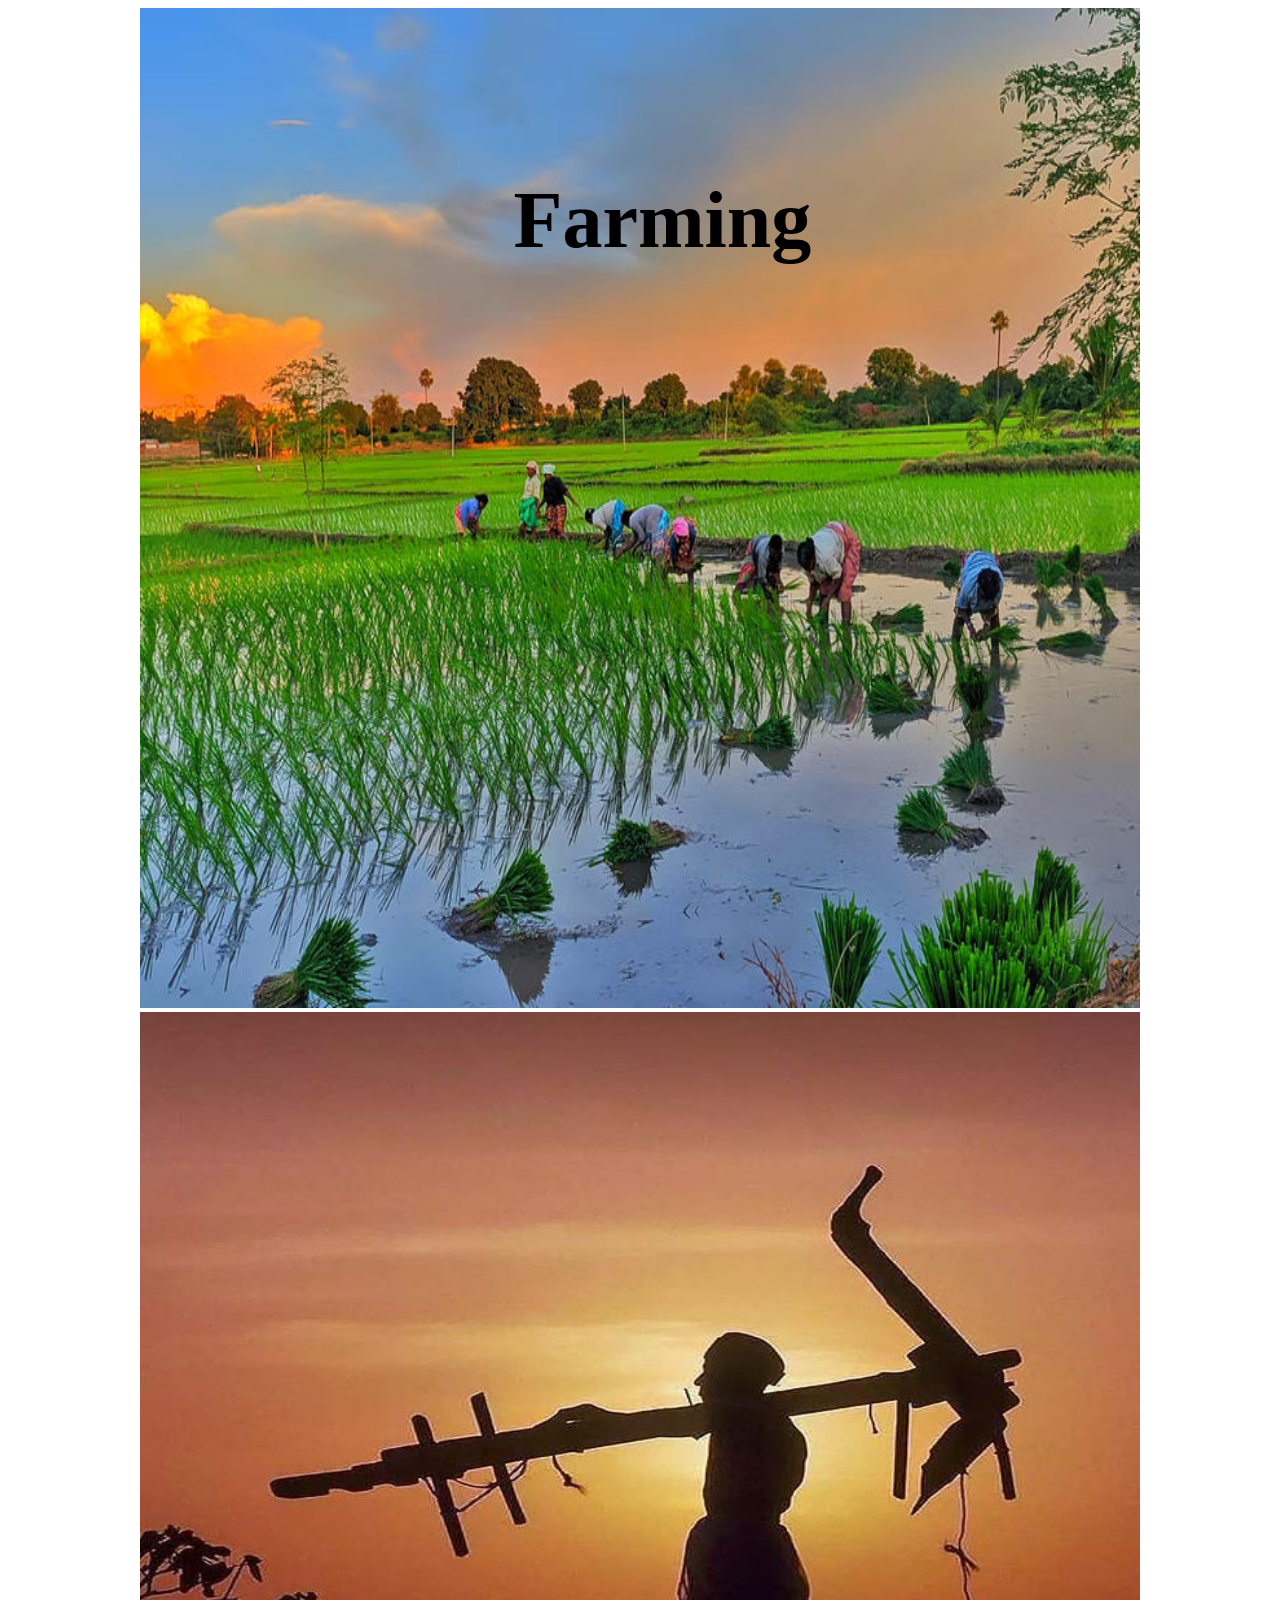
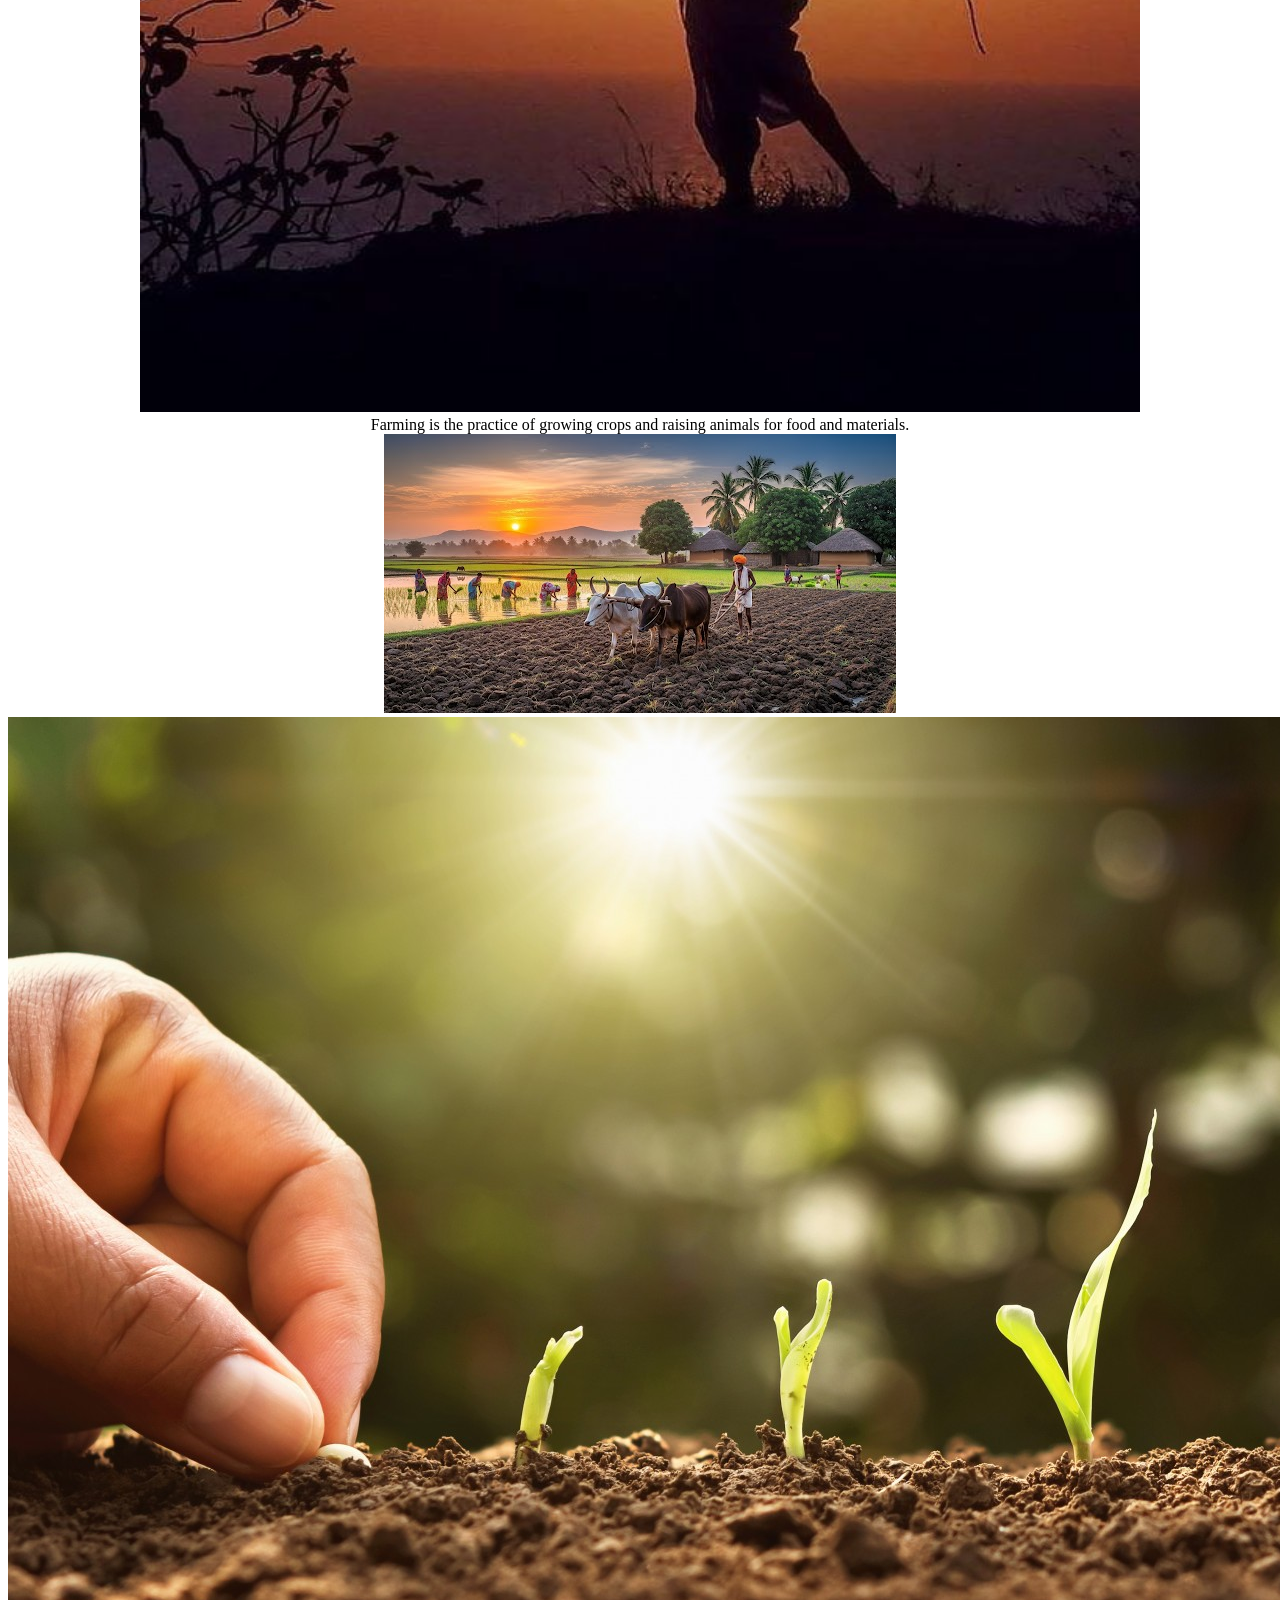
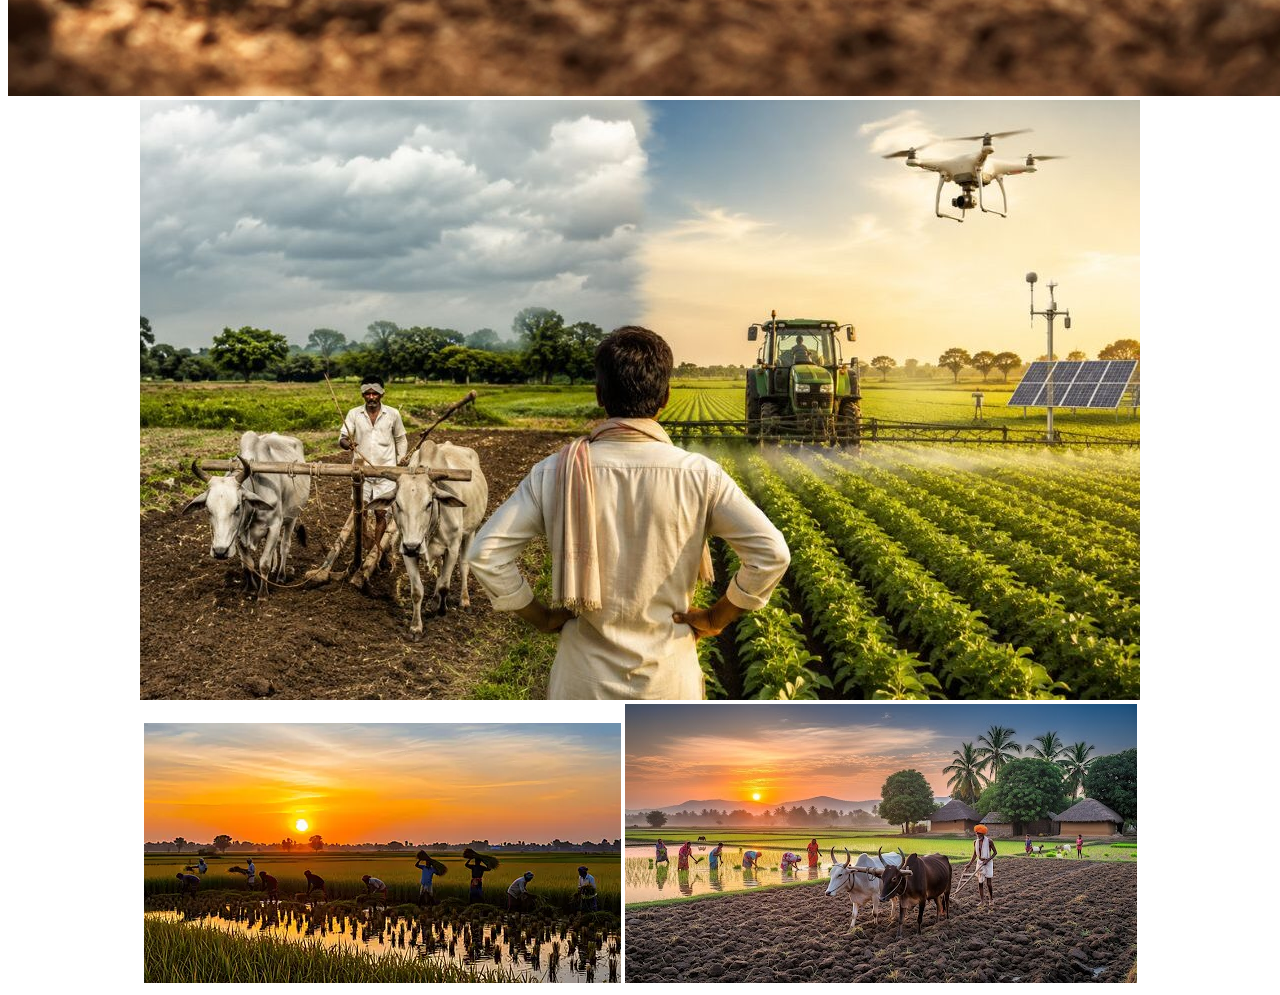
==== index.html @ c9102f37 "Refactor index.html for better structure and semantics Updated HTML structure and replaced div with " ====
<!DOCTYPE html>
<head>
<link rel="stylesheet"href="style.css">
<body>
<center>
    <div class="container">
    <img src="forming.jpg" alt="Scenic background">
     <h2 class="over-layout">Farming</h2>
    </div>
  <div class="container">
  <img src="farmer.jpg" class="body">
  <div class="white">Farming is the practice of growing crops and raising animals for food and materials. </div>
  </div>
  <img src="cow.jpg" class="red">
  <img src="green.jpeg" class="body">
  <img src="leaf.jpg" class="red">
  <img src="tree.webp" class="body">
  <img src="lee.jpg"class="red">
</div>

    </center>
</head>
---- style.css ----
.over-layout{
position:absolute;
top: 10%;                 
left: 40%;   
color: black;
font-size: 80px;         
}
.container{
    position:relative;
}
.container img{
    width: 1000px;
    height: 1000px;   
}
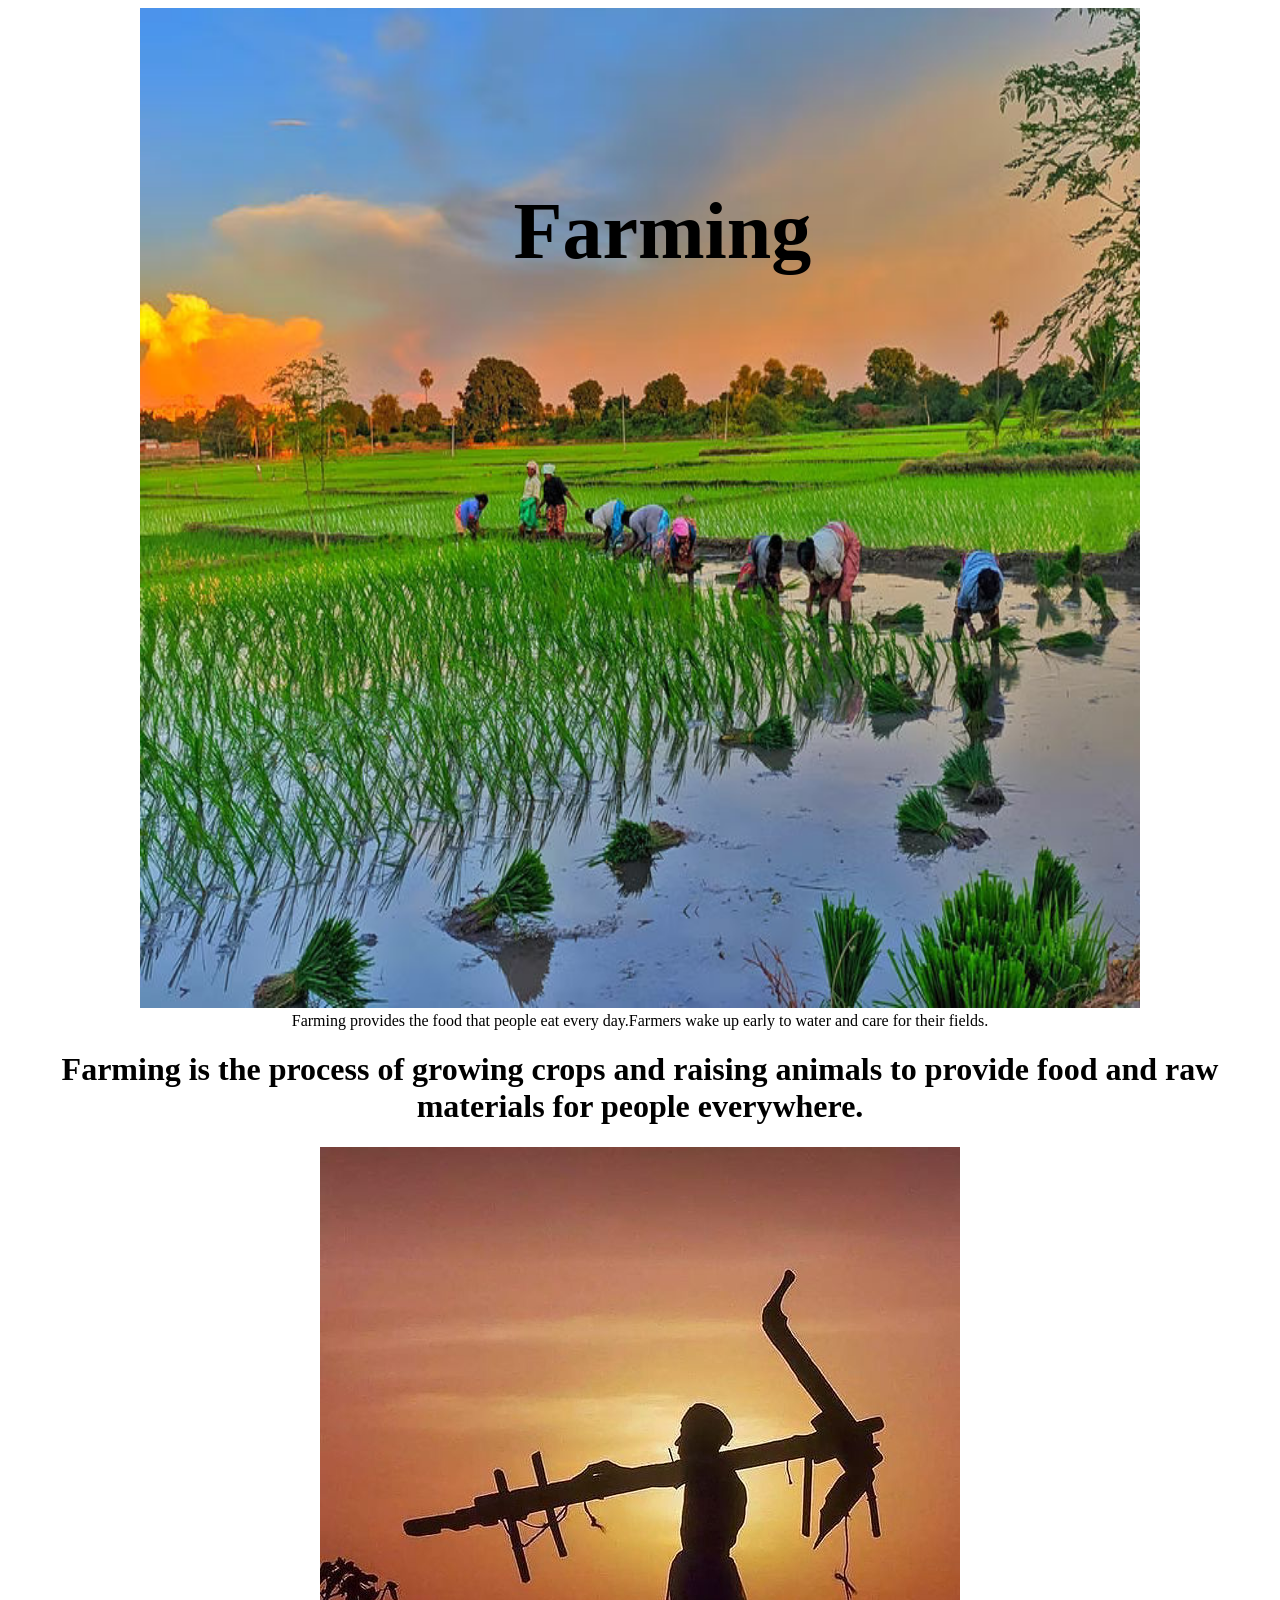
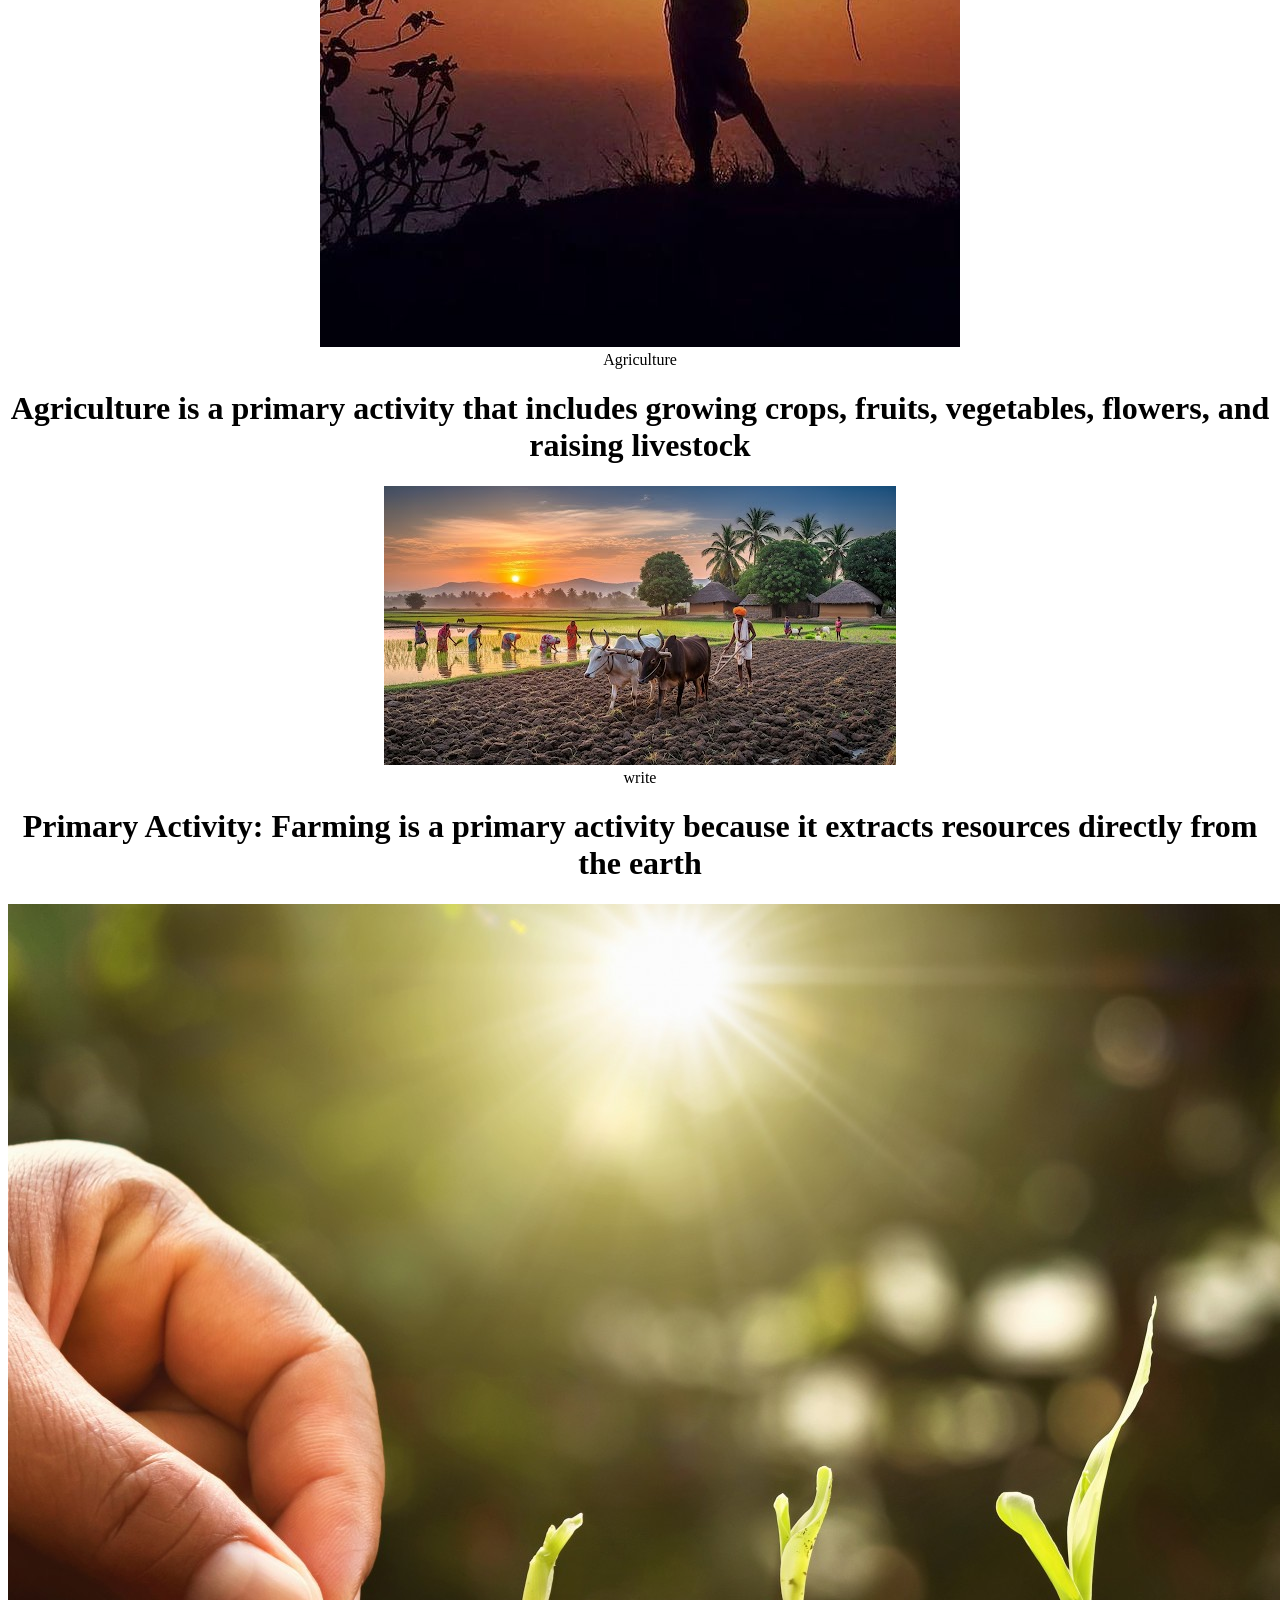
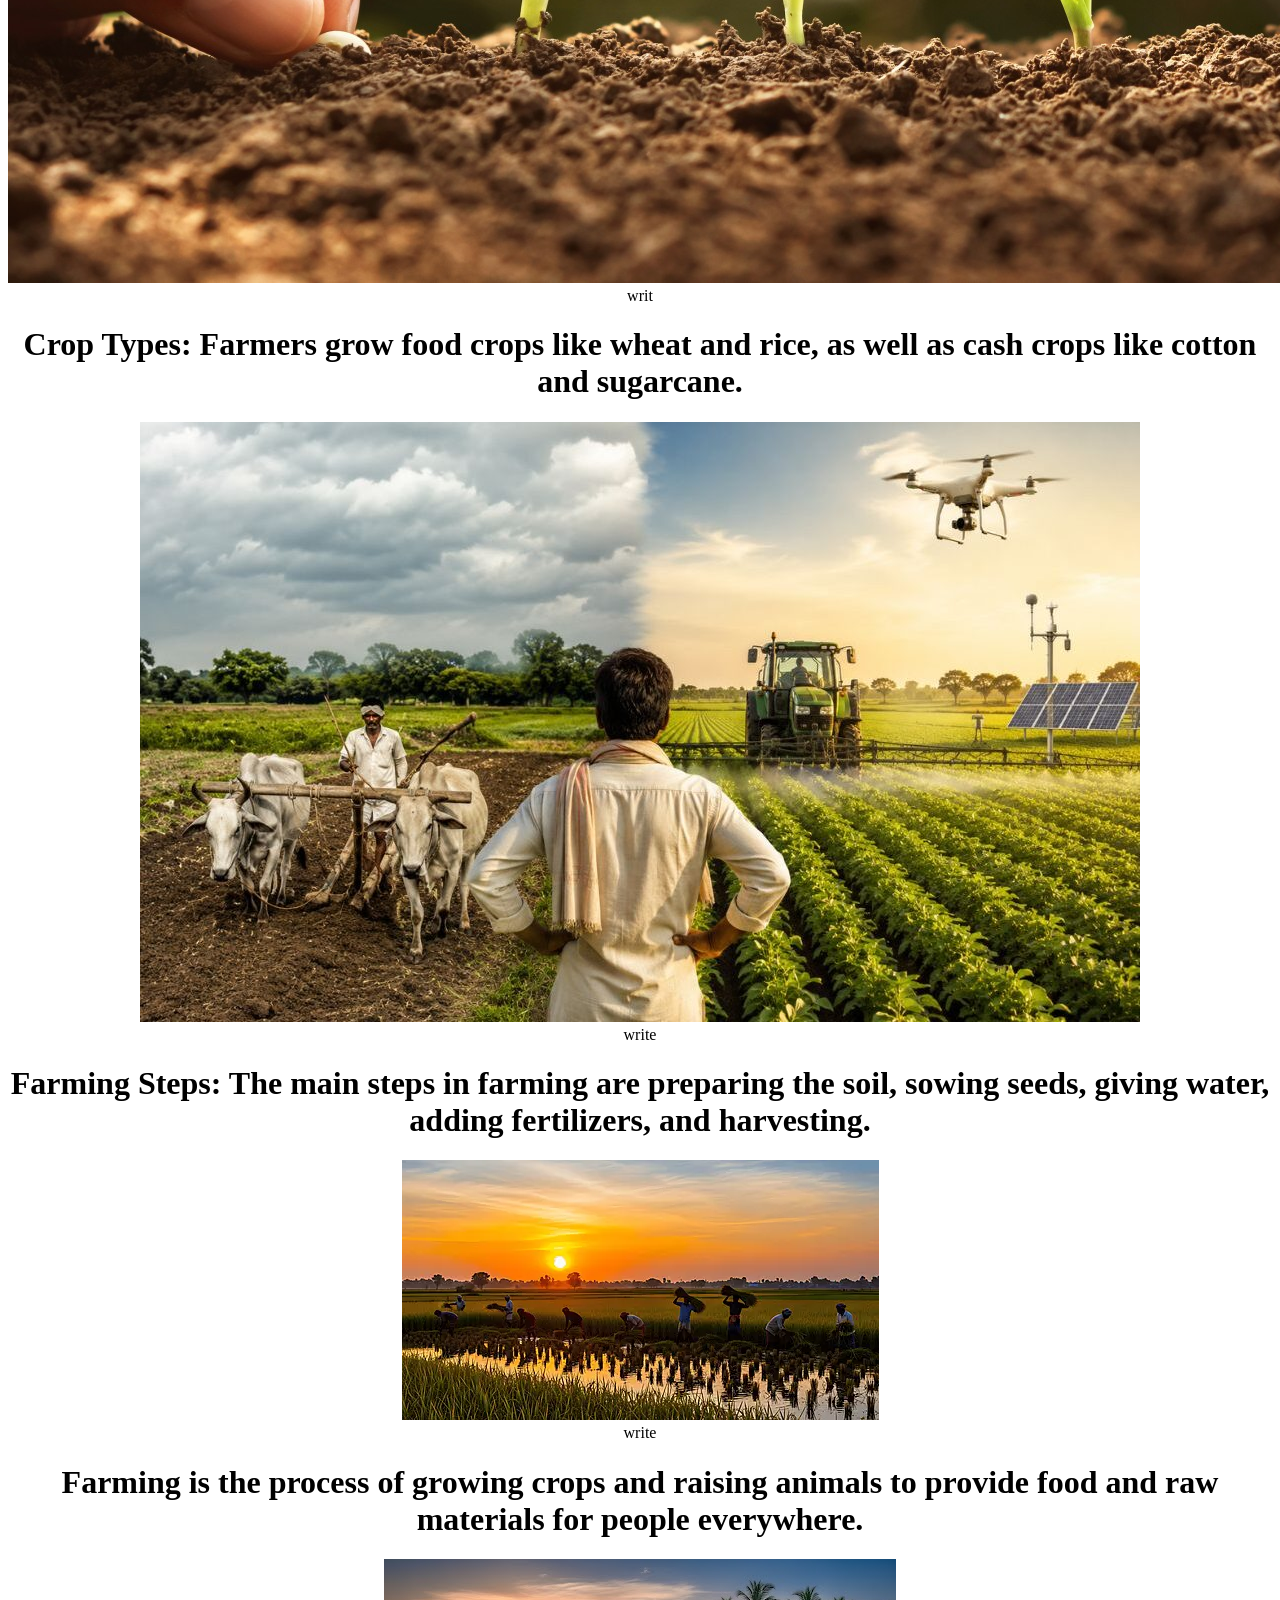
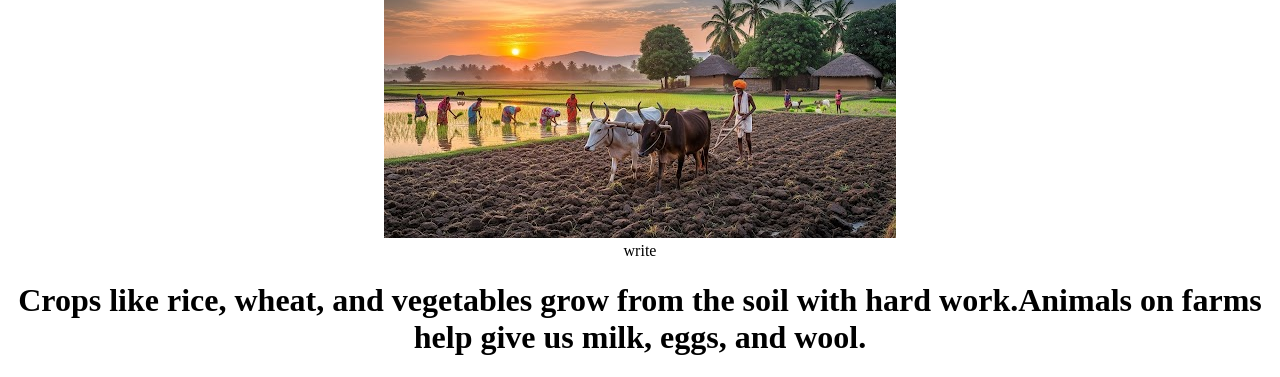
==== commit b9210067: "Revise index.html with updated farming content Updated the HTML structure and content for farming-re" ====
--- a/index.html
+++ b/index.html
@@ -6,16 +6,39 @@
     <div class="container">
     <img src="forming.jpg" alt="Scenic background">
      <h2 class="over-layout">Farming</h2>
+     <div class="over">Farming provides the food that people eat every day.Farmers wake up early to water and care for their fields.</div>
+     <h1>Farming is the process of growing crops and raising animals to provide food and raw materials for people everywhere.</h1>
     </div>
-  <div class="container">
-  <img src="farmer.jpg" class="body">
-  <div class="white">Farming is the practice of growing crops and raising animals for food and materials. </div>
-  </div>
-  <img src="cow.jpg" class="red">
-  <img src="green.jpeg" class="body">
-  <img src="leaf.jpg" class="red">
-  <img src="tree.webp" class="body">
-  <img src="lee.jpg"class="red">
+    <div class="contain">
+     <img src="farmer.jpg">
+     <div class="overlay-text">Agriculture</div>
+     <h1>Agriculture is a primary activity that includes growing crops, fruits, vegetables, flowers, and raising livestock</h1>
+     </div>
+     <div class="image-container">
+     <img src="cow.jpg">
+     <div class="overplay">write</div>
+     <h1>Primary Activity: Farming is a primary activity because it extracts resources directly from the earth</h1>
+     </div>
+     <div class="image-contain">
+     <img src="green.jpeg">
+     <div class="overhit">writ</div>
+     <h1>Crop Types: Farmers grow food crops like wheat and rice, as well as cash crops like cotton and sugarcane.</h1>
+     </div>
+     <div class="image-con">
+     <img src="leaf.jpg">
+     <div class="overout">write</div>
+     <h1>Farming Steps: The main steps in farming are preparing the soil, sowing seeds, giving water, adding fertilizers, and harvesting.</h1>
+     </div>
+     <div class="image-size">
+     <img src="tree.webp">
+     <div class="overweigt">write</div>
+     <h1>Farming is the process of growing crops and raising animals to provide food and raw materials for people everywhere.</h1>
+     </div>
+     <div class="image-high">
+     <img src="lee.jpg">
+     <div class="overheigt">write</div>
+     <h1>Crops like rice, wheat, and vegetables grow from the soil with hard work.Animals on farms help give us milk, eggs, and wool.</h1>
+     </div>
 </div>
 
     </center>
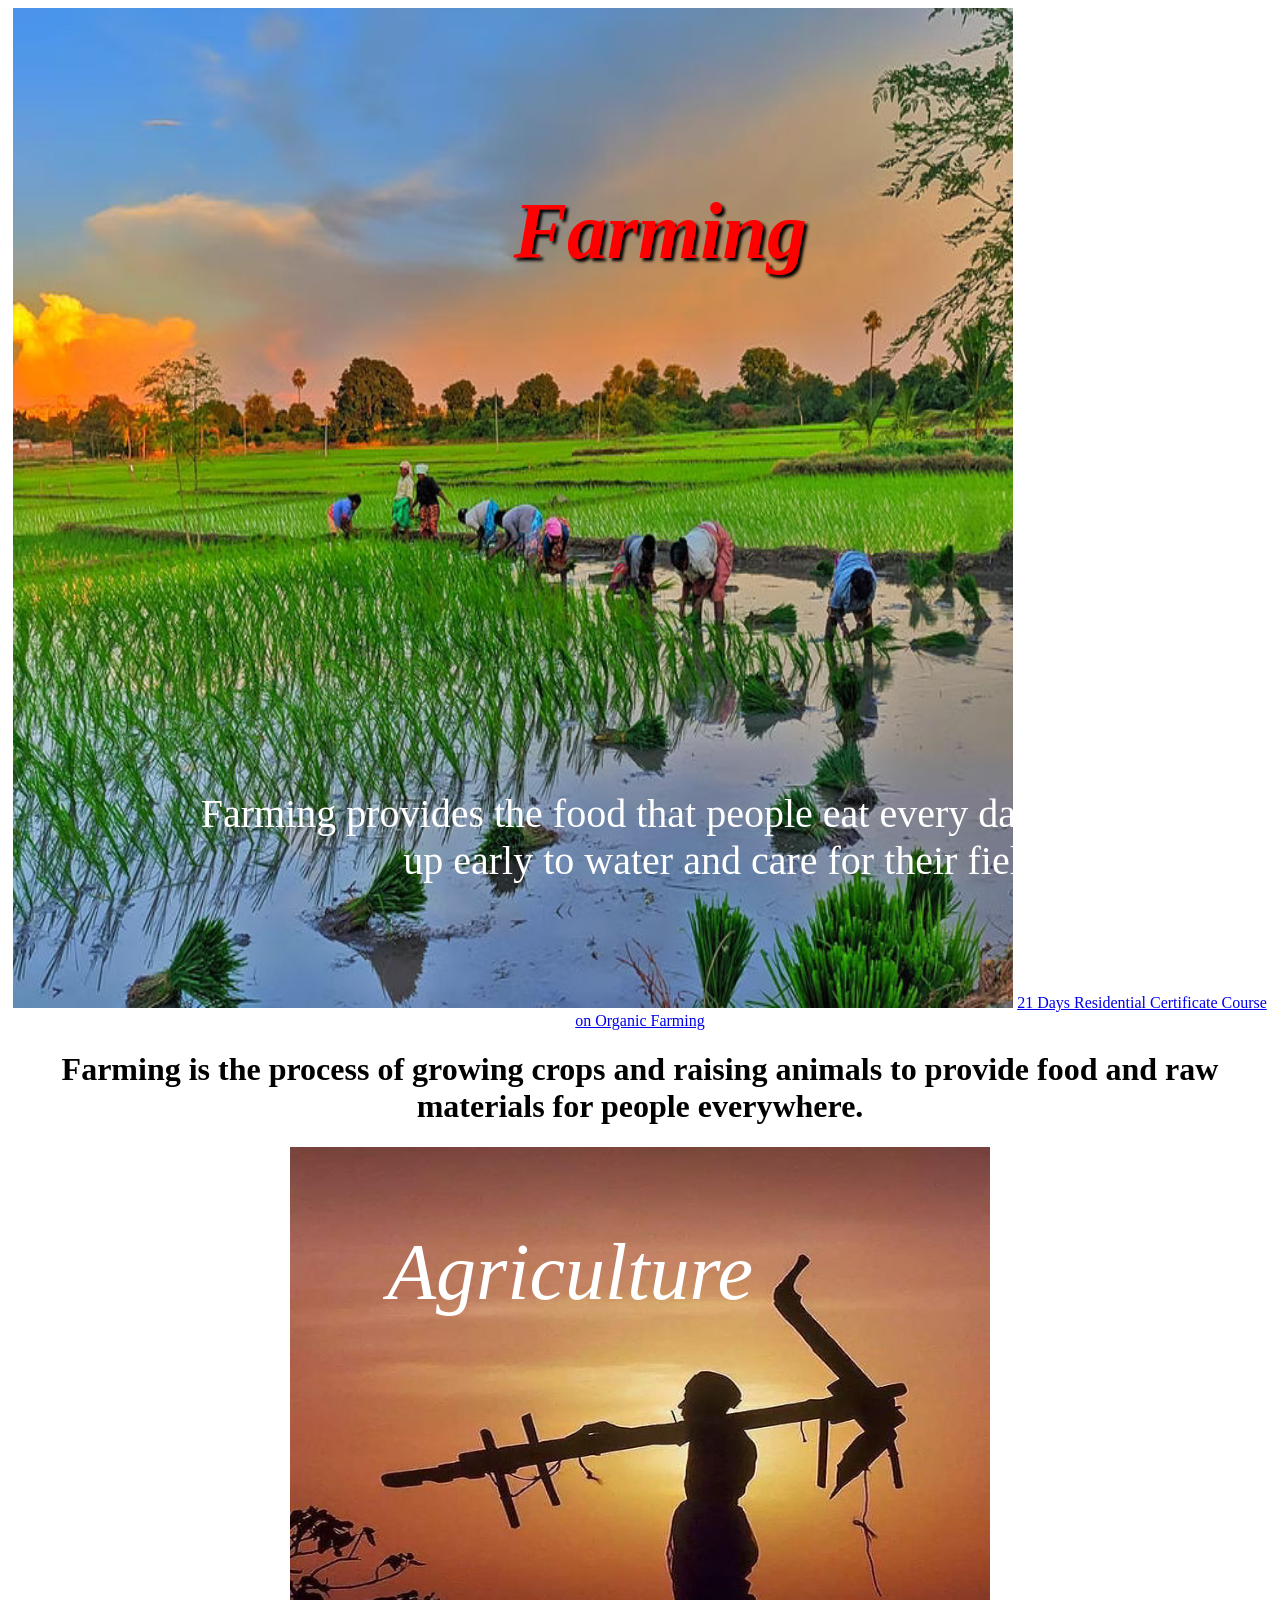
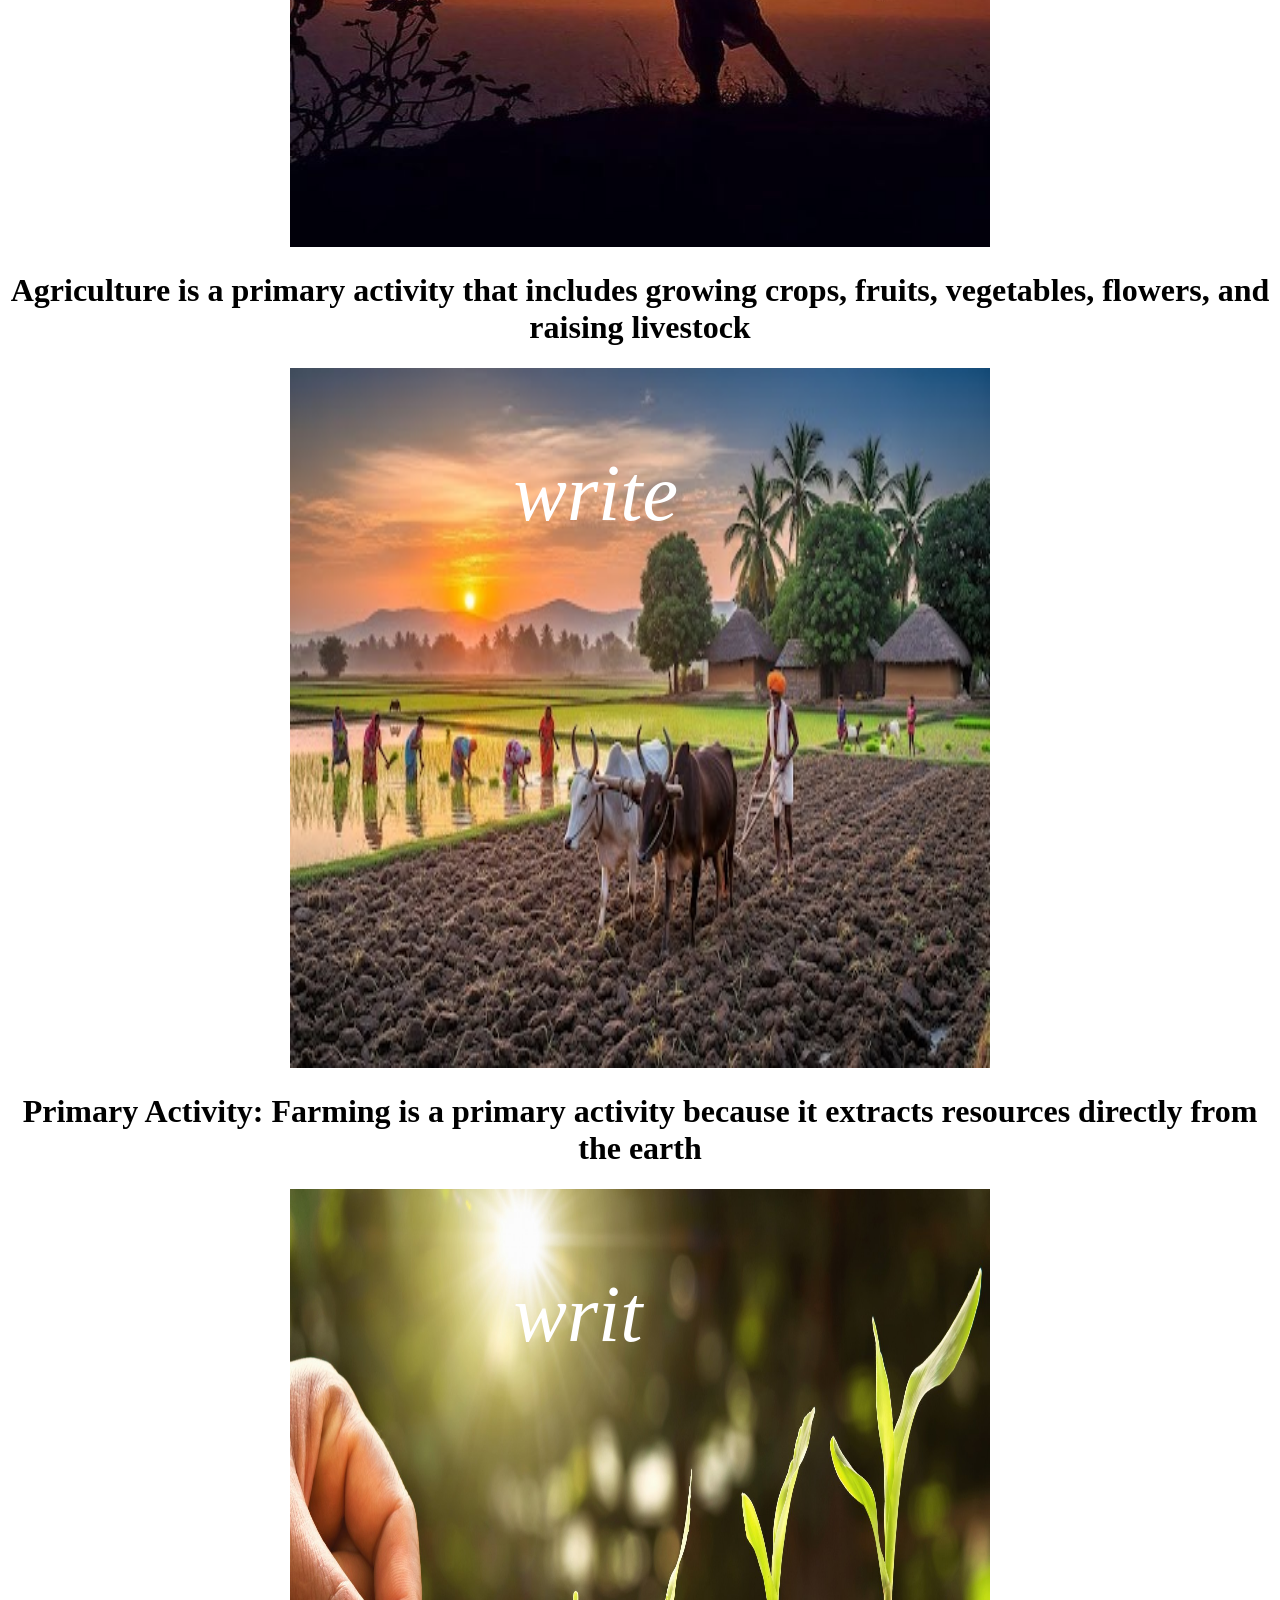
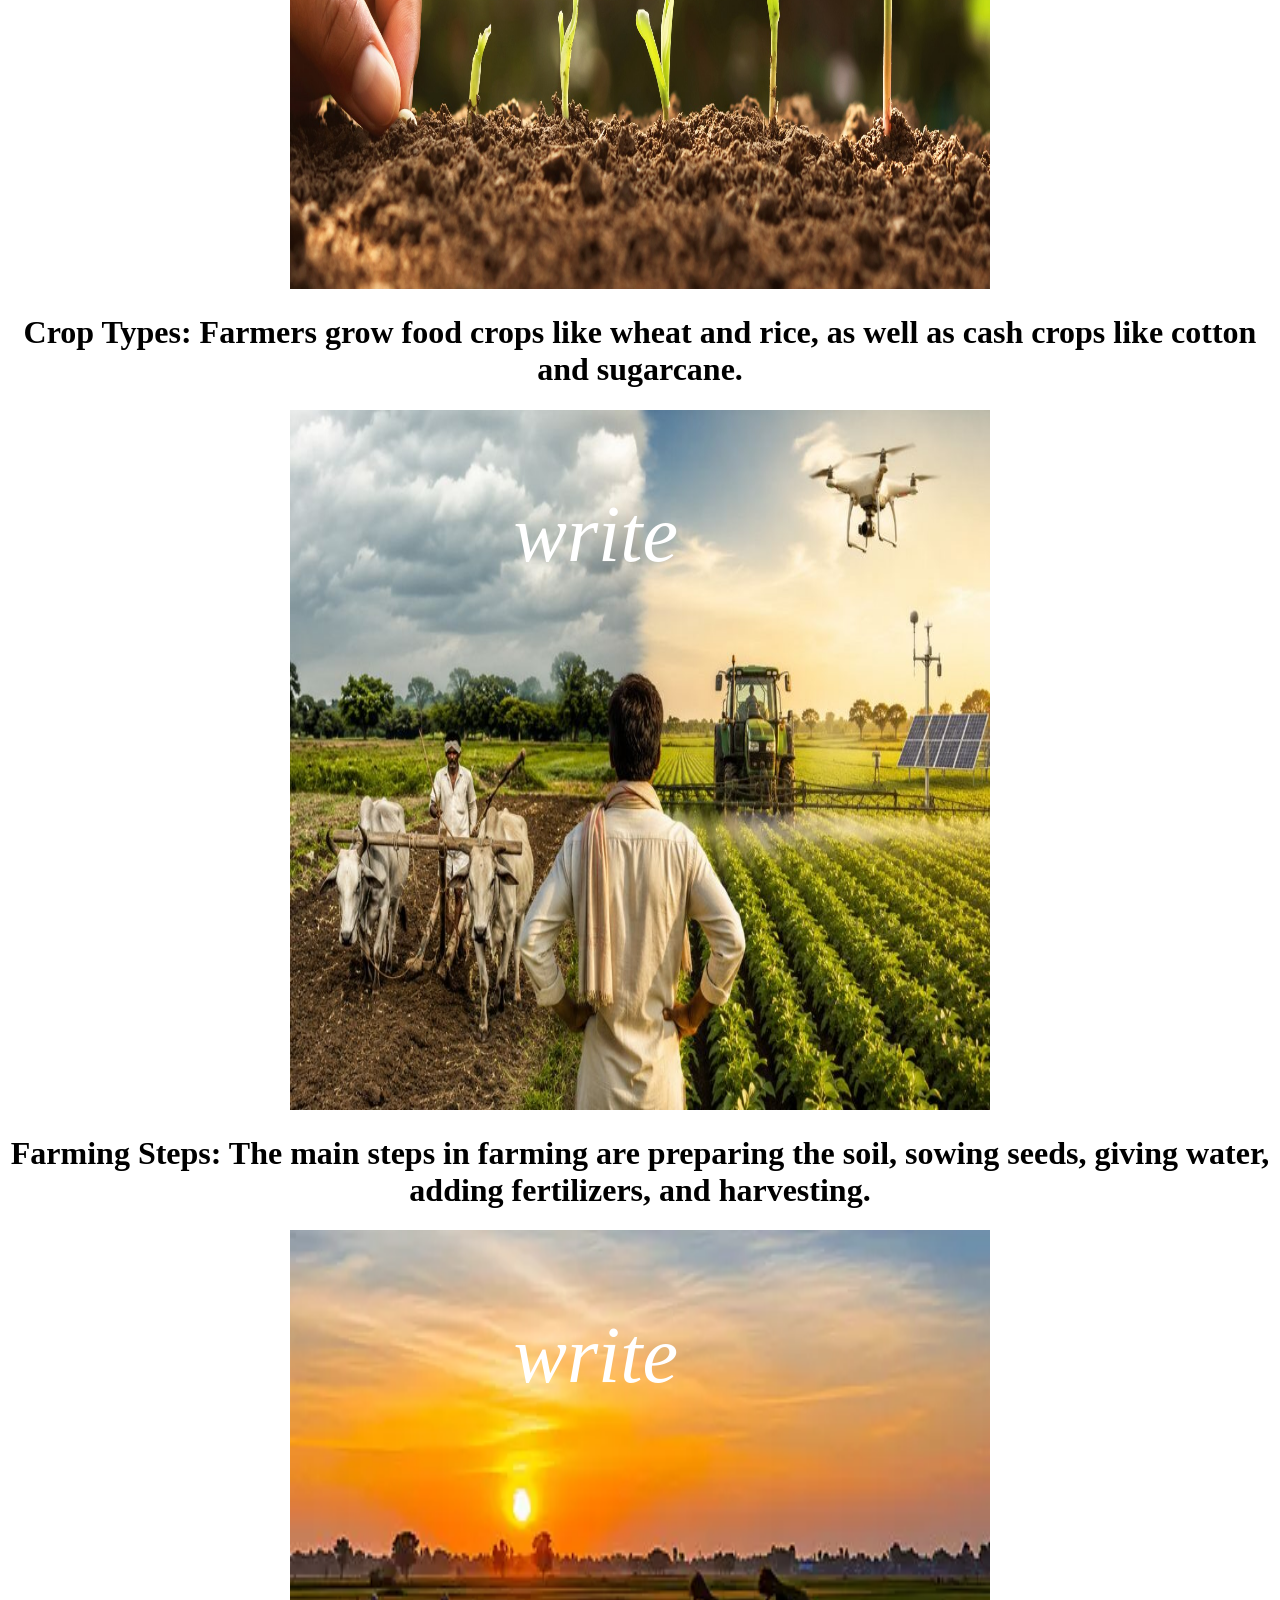
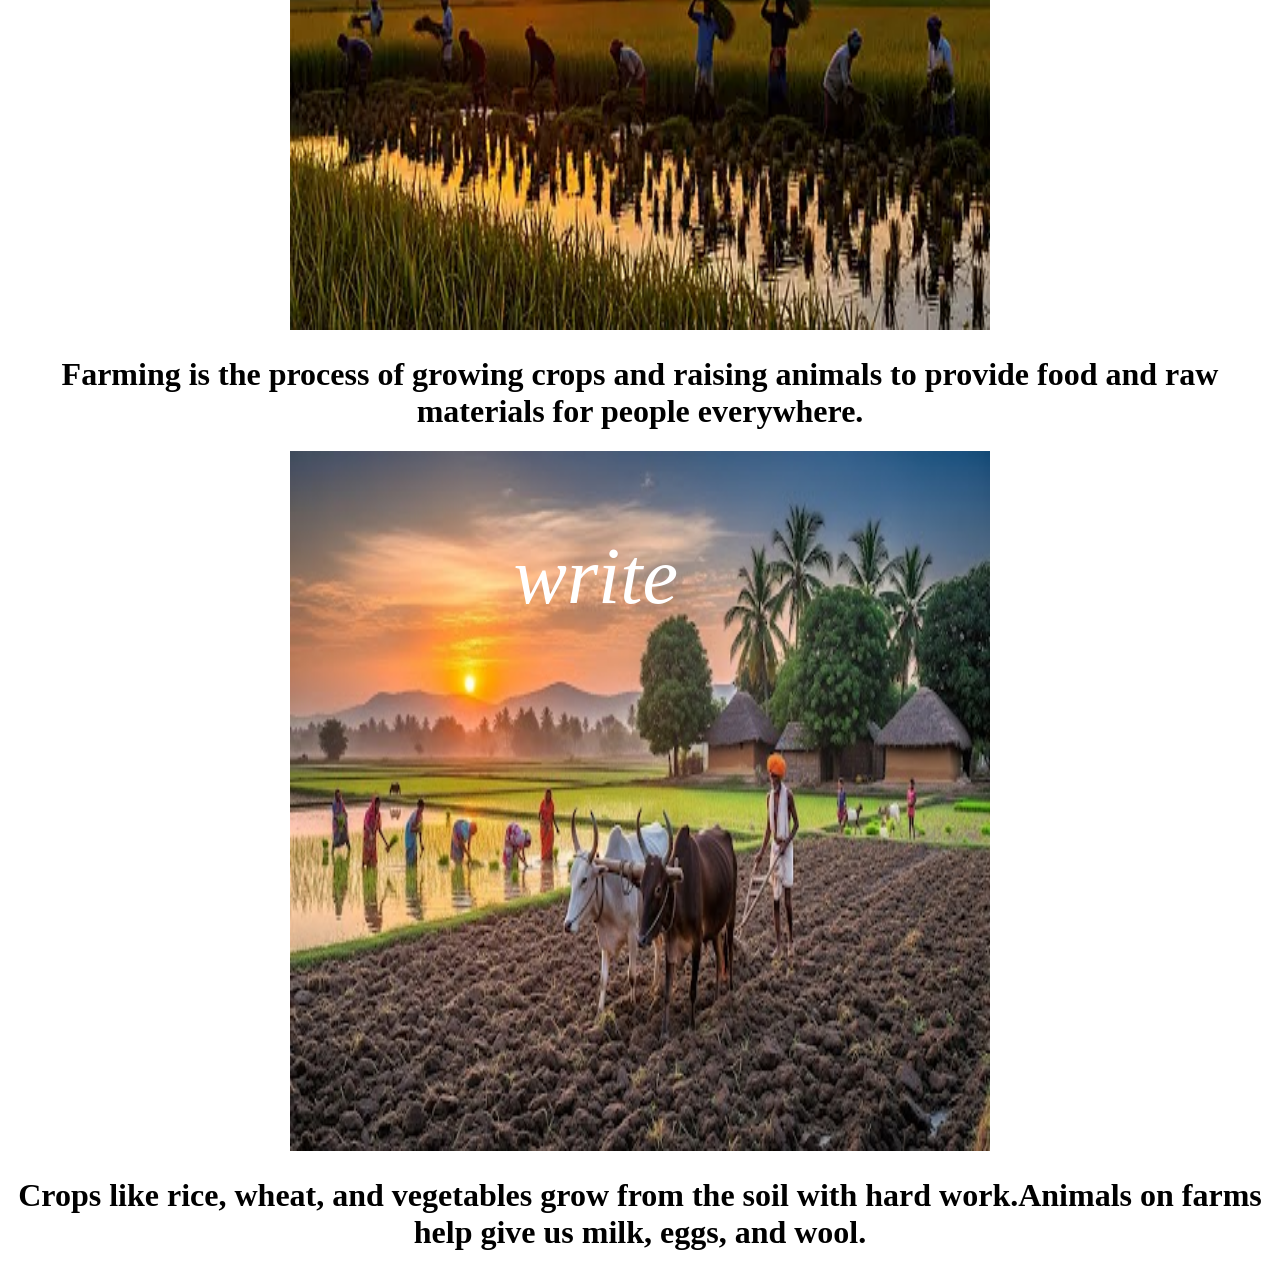
==== commit 2f11c409: "Add link to organic farming certificate course Added a link to a 21 Days Residential Certificate Cou" ====
--- a/index.html
+++ b/index.html
@@ -7,6 +7,8 @@
     <img src="forming.jpg" alt="Scenic background">
      <h2 class="over-layout">Farming</h2>
      <div class="over">Farming provides the food that people eat every day.Farmers wake up early to water and care for their fields.</div>
+      <a href="https://nconf.dac.gov.in/21DaysCertificateCourse" class="lay">21 Days Residential Certificate Course on Organic Farming
+</a>
      <h1>Farming is the process of growing crops and raising animals to provide food and raw materials for people everywhere.</h1>
     </div>
     <div class="contain">
--- a/style.css
+++ b/style.css
@@ -1,16 +1,122 @@
-.over-layout{
-position:absolute;
-top: 10%;                 
-left: 40%;   
-color: black;
-font-size: 80px;         
-}
 .container{
     position:relative;
 }
 .container img{
     width: 1000px;
-    height: 1000px;   
+    height: 1000px;
+    
 }
+.over{
+ position:absolute;
+top: 70%;                 
+left: 15%;   
+color: white;
+font-size: 40px;           
+}
+.over-layout{
+position:absolute;
+top: 10%;                 
+left: 40%;   
+color: red;
+font-style:  italic;
+font-size: 80px;  
+text-shadow: 3px 3px 3px black ;       
+}
+.contain{
+    position: relative;
+}
+.contain img{
+    width: 700px;
+    height: 700px;
+}
+.overlay-text{
+position:absolute;
+top: 10%;                 
+left: 30%;   
+color: white;
+font-style:  italic;
+font-size: 80px;         
+}
+.image-container{
+     position: relative;
+}
+.image-container img{
+    width: 700px;
+    height: 700px;
+}
+.overplay{
+ position:absolute;
+top: 10%;                 
+left: 40%;  
+font-style:  italic;
+color: white;
+font-size: 80px;         
+}  
+.image-contain{
+     position: relative;
+}
+.image-contain img{
+    width: 700px;
+    height: 700px;
+}
+.overhit{
+ position:absolute;
+top: 10%;                 
+left: 40%;   
+color: white;
+font-style:  italic;
+font-size: 80px;         
+}  
+.image-con{
+     position: relative;
+}
+.image-con img{
+    width: 700px;
+    height: 700px;
+}
+.overout{
+ position:absolute;
+top: 10%;                 
+left: 40%;   
+color: white;
+font-style:  italic;
+font-size: 80px;         
+}  
+.image-size{
+     position: relative;
+}
+.image-size img{
+    width: 700px;
+    height: 700px;
+}
+.overweigt{
+ position:absolute;
+top: 10%;                 
+left: 40%;   
+color: white;
+font-style:  italic;
+font-size: 80px;         
+}   
+.image-high{
+     position: relative;
+}
+.image-high img{
+    width: 700px;
+    height: 700px;
+}
+.overheigt{
+ position:absolute;
+top: 10%;                 
+left: 40%;   
+color: white;
+font-style:  italic;
+font-size: 80px;         
+}   
 
 
+
+
+
+
+
+
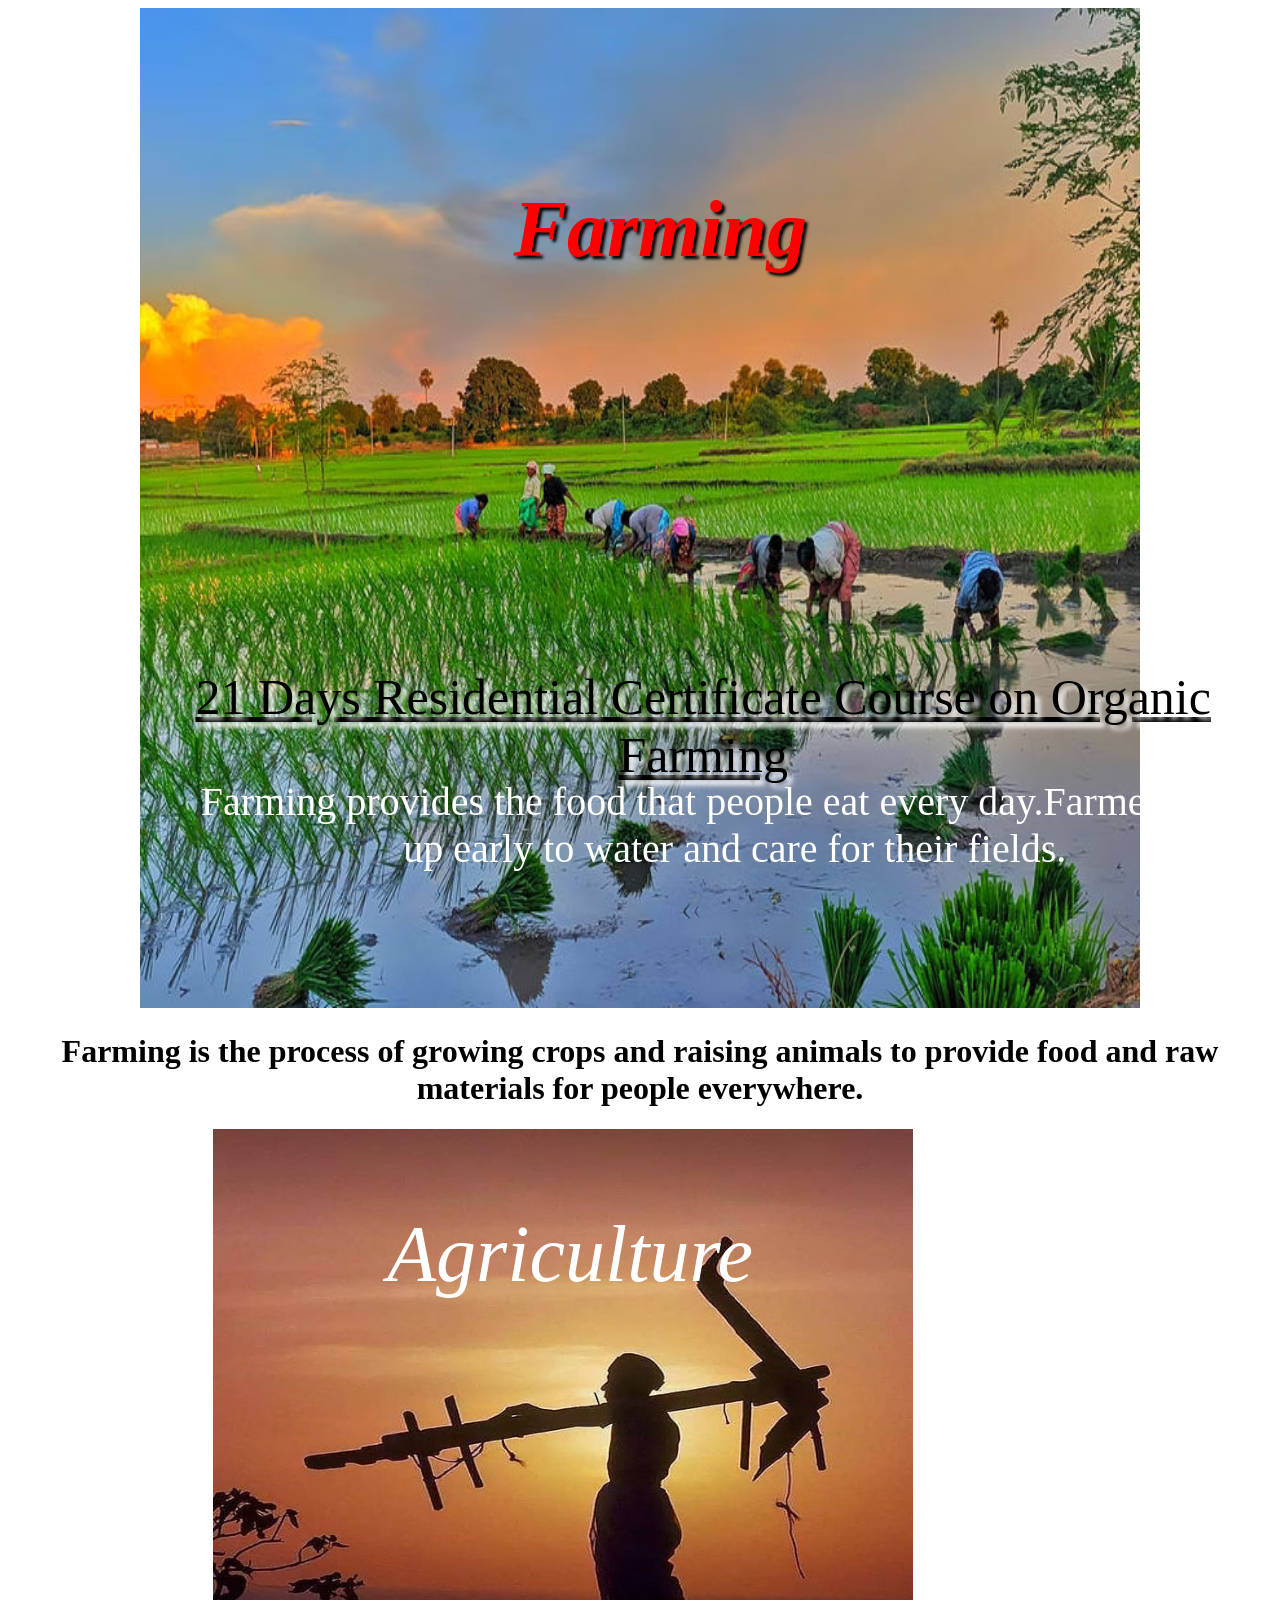
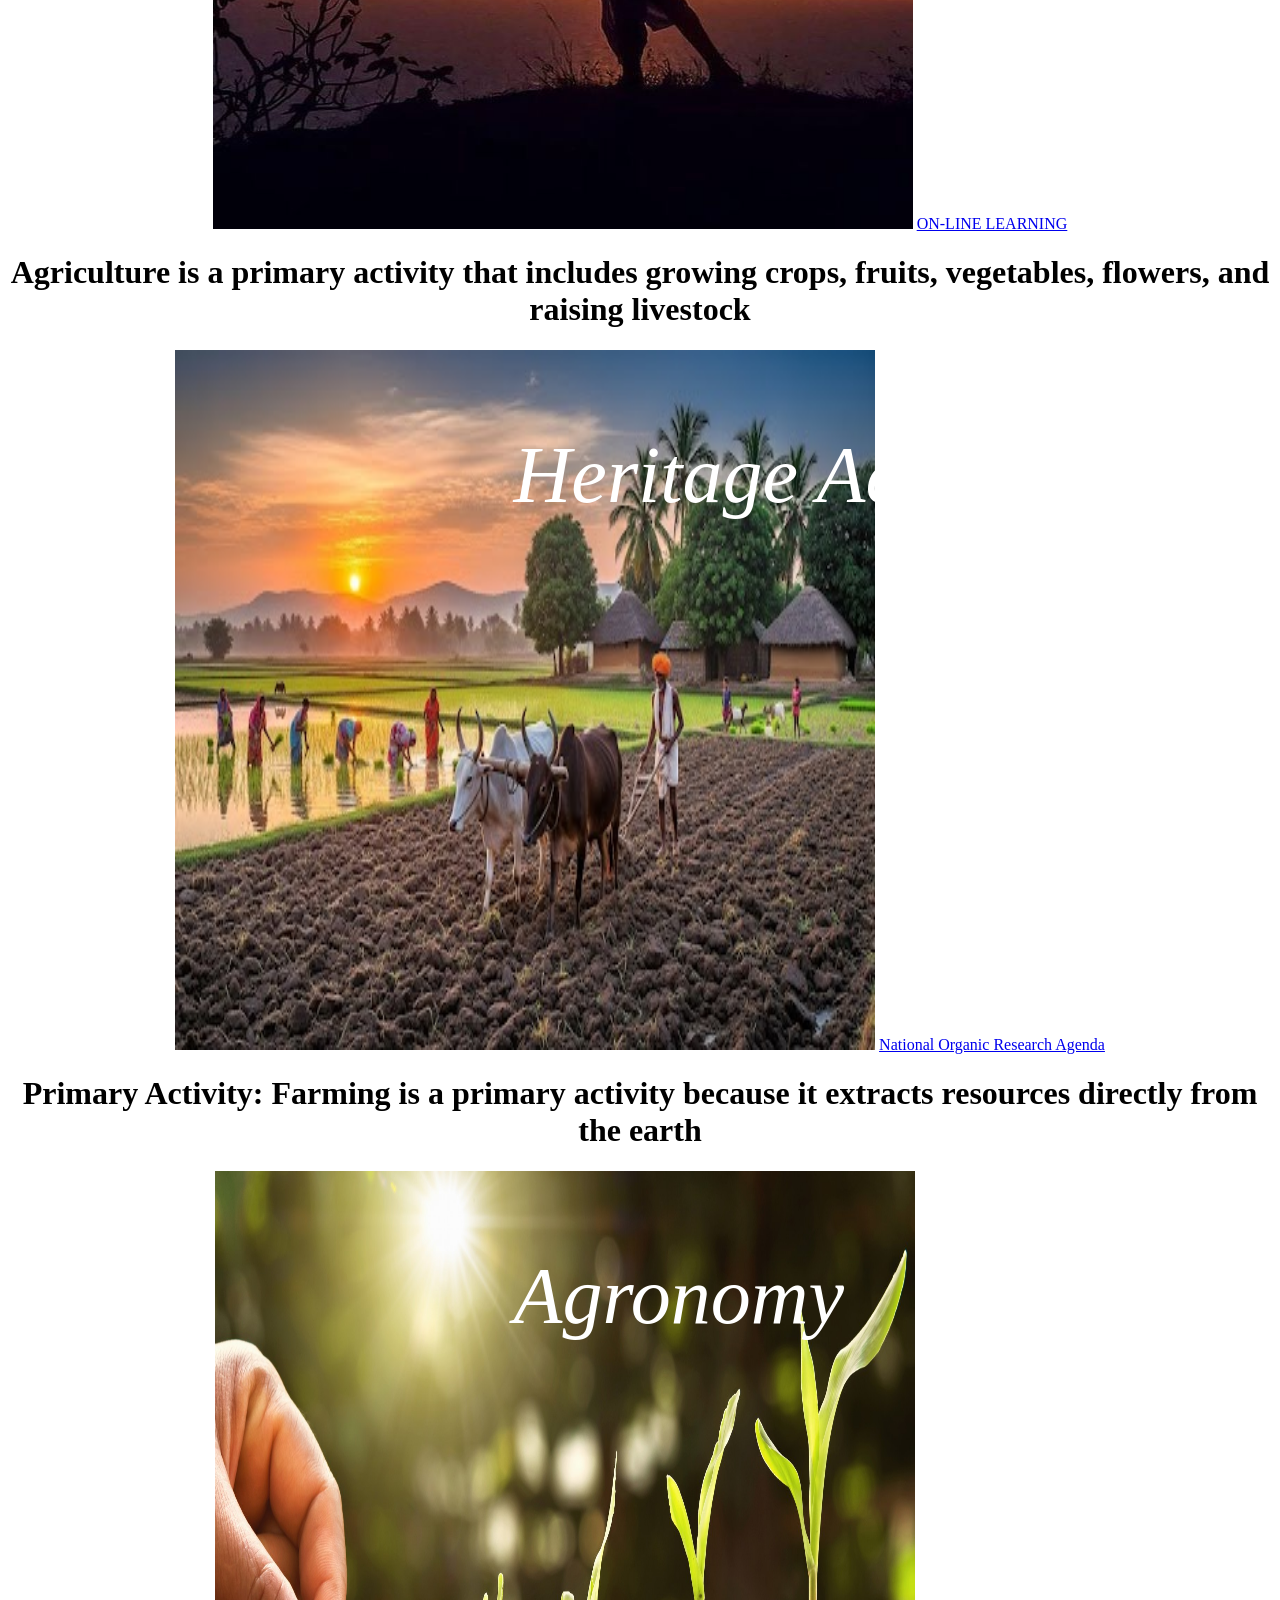
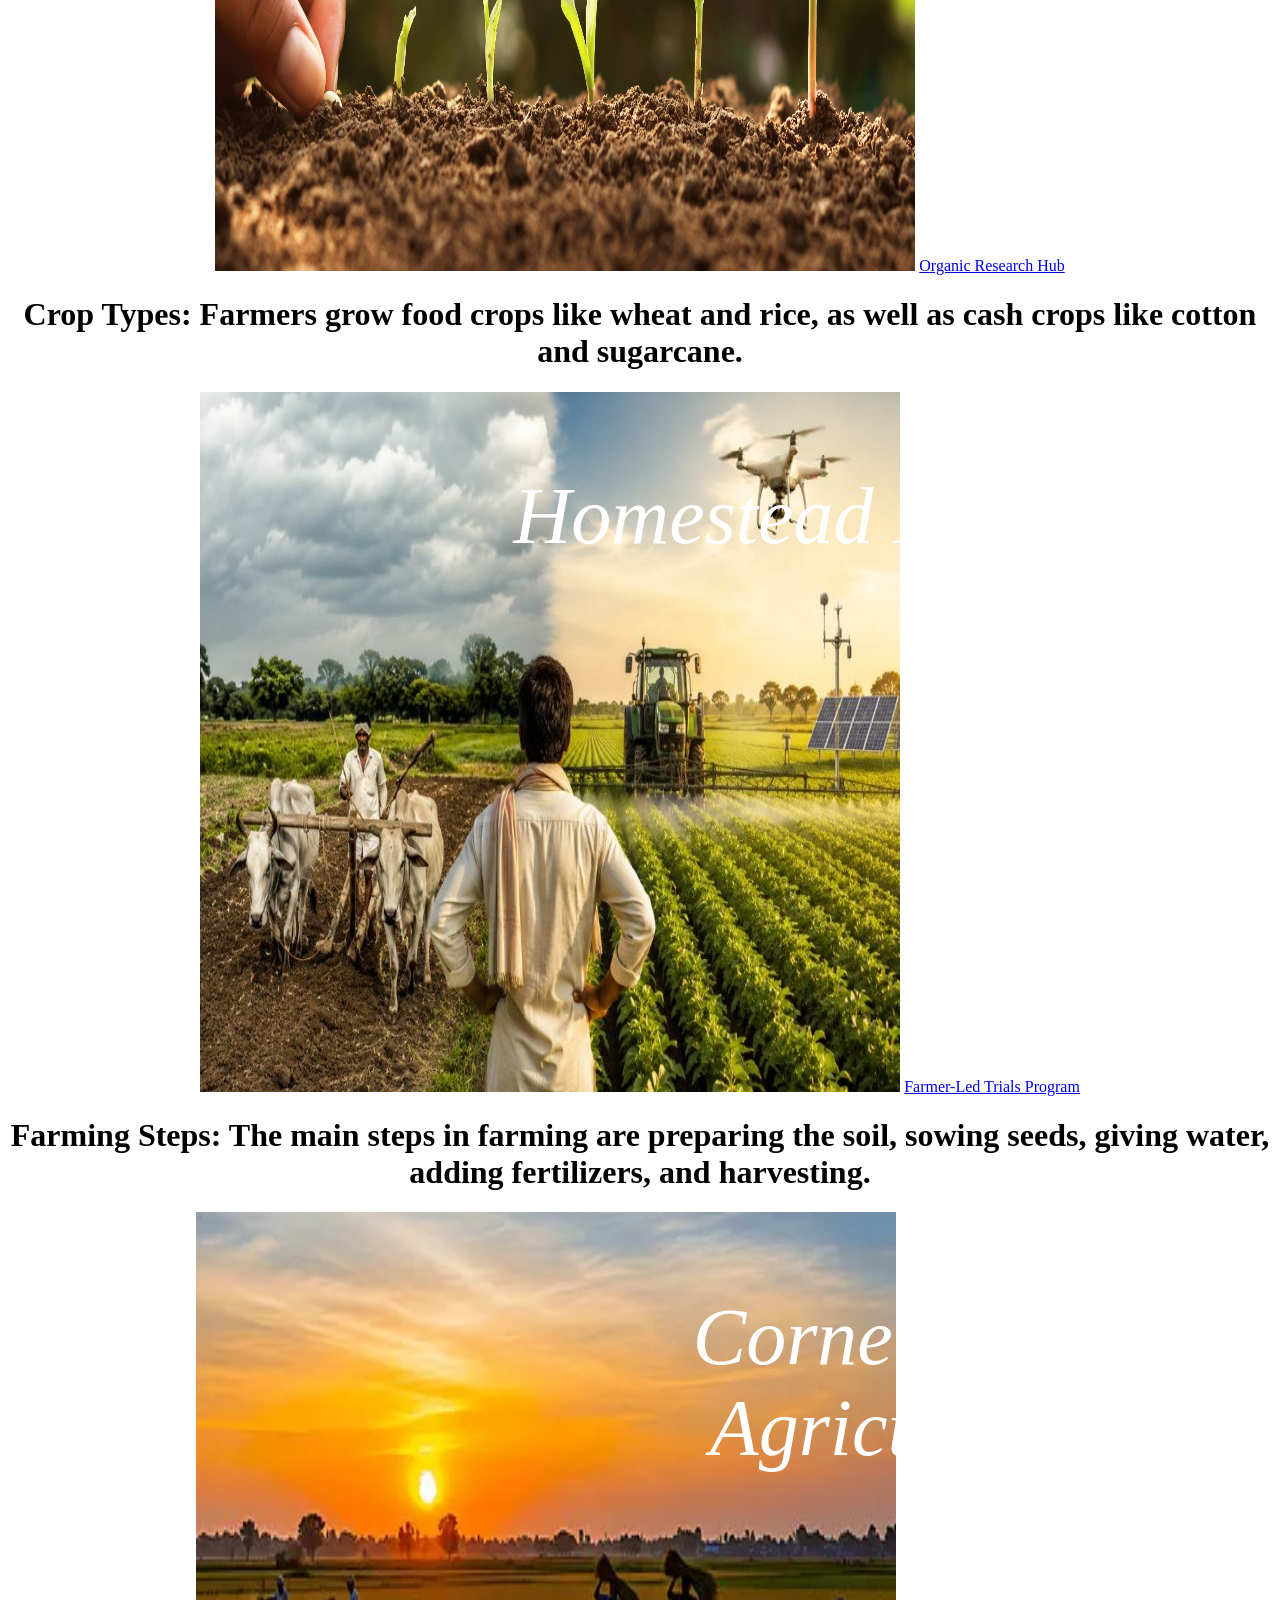
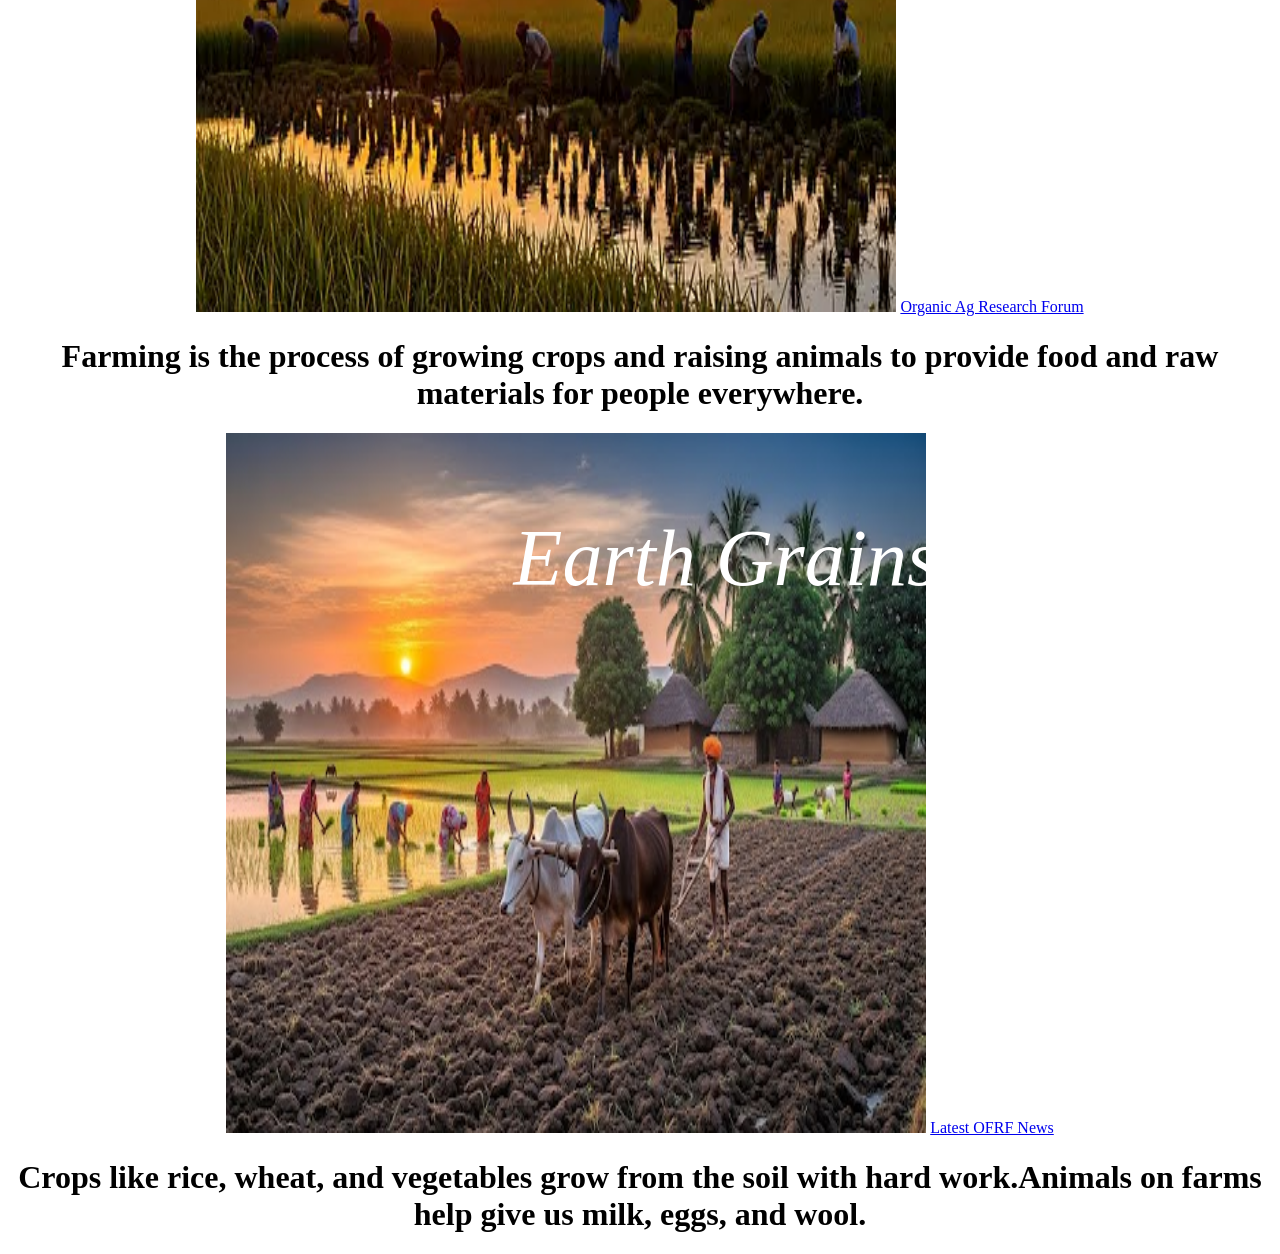
==== commit 92e1b59d: "Update index.html" ====
--- a/index.html
+++ b/index.html
@@ -14,31 +14,37 @@
     <div class="contain">
      <img src="farmer.jpg">
      <div class="overlay-text">Agriculture</div>
+     <a href="https://ofrf.org/programs/education/">ON-LINE LEARNING</a>
      <h1>Agriculture is a primary activity that includes growing crops, fruits, vegetables, flowers, and raising livestock</h1>
      </div>
      <div class="image-container">
      <img src="cow.jpg">
-     <div class="overplay">write</div>
+     <div class="overplay">Heritage Acre Farms</div>
+     <a href="https://ofrf.org/research/nora/">National Organic Research Agenda</a>
      <h1>Primary Activity: Farming is a primary activity because it extracts resources directly from the earth</h1>
      </div>
      <div class="image-contain">
      <img src="green.jpeg">
-     <div class="overhit">writ</div>
+     <div class="overhit">Agronomy</div>
+     <a href="https://hub.ofrf.org/">Organic Research Hub</a>
      <h1>Crop Types: Farmers grow food crops like wheat and rice, as well as cash crops like cotton and sugarcane.</h1>
      </div>
      <div class="image-con">
      <img src="leaf.jpg">
-     <div class="overout">write</div>
+     <div class="overout">Homestead Harvest</div>
+      <a href="https://ofrf.org/research/farmer-led-research-trials/">Farmer-Led Trials Program</a>
      <h1>Farming Steps: The main steps in farming are preparing the soil, sowing seeds, giving water, adding fertilizers, and harvesting.</h1>
      </div>
      <div class="image-size">
      <img src="tree.webp">
-     <div class="overweigt">write</div>
+     <div class="overweigt">Cornerstone Agriculture</div>
+     <a href="https://ofrf.org/research/organic-ag-research-forum/">Organic Ag Research Forum</a>
      <h1>Farming is the process of growing crops and raising animals to provide food and raw materials for people everywhere.</h1>
      </div>
      <div class="image-high">
      <img src="lee.jpg">
-     <div class="overheigt">write</div>
+     <div class="overheigt">Earth Grains Organics</div>
+     <a href="https://ofrf.org/news/">Latest OFRF News</a>
      <h1>Crops like rice, wheat, and vegetables grow from the soil with hard work.Animals on farms help give us milk, eggs, and wool.</h1>
      </div>
 </div>
--- a/style.css
+++ b/style.css
@@ -12,6 +12,14 @@
 left: 15%;   
 color: white;
 font-size: 40px;           
+}
+.lay{
+ position:absolute;
+top: 60%;                 
+left: 10%;   
+color: black;
+text-shadow: 5px 5px 5px white;
+font-size: 50px;      
 }
 .over-layout{
 position:absolute;
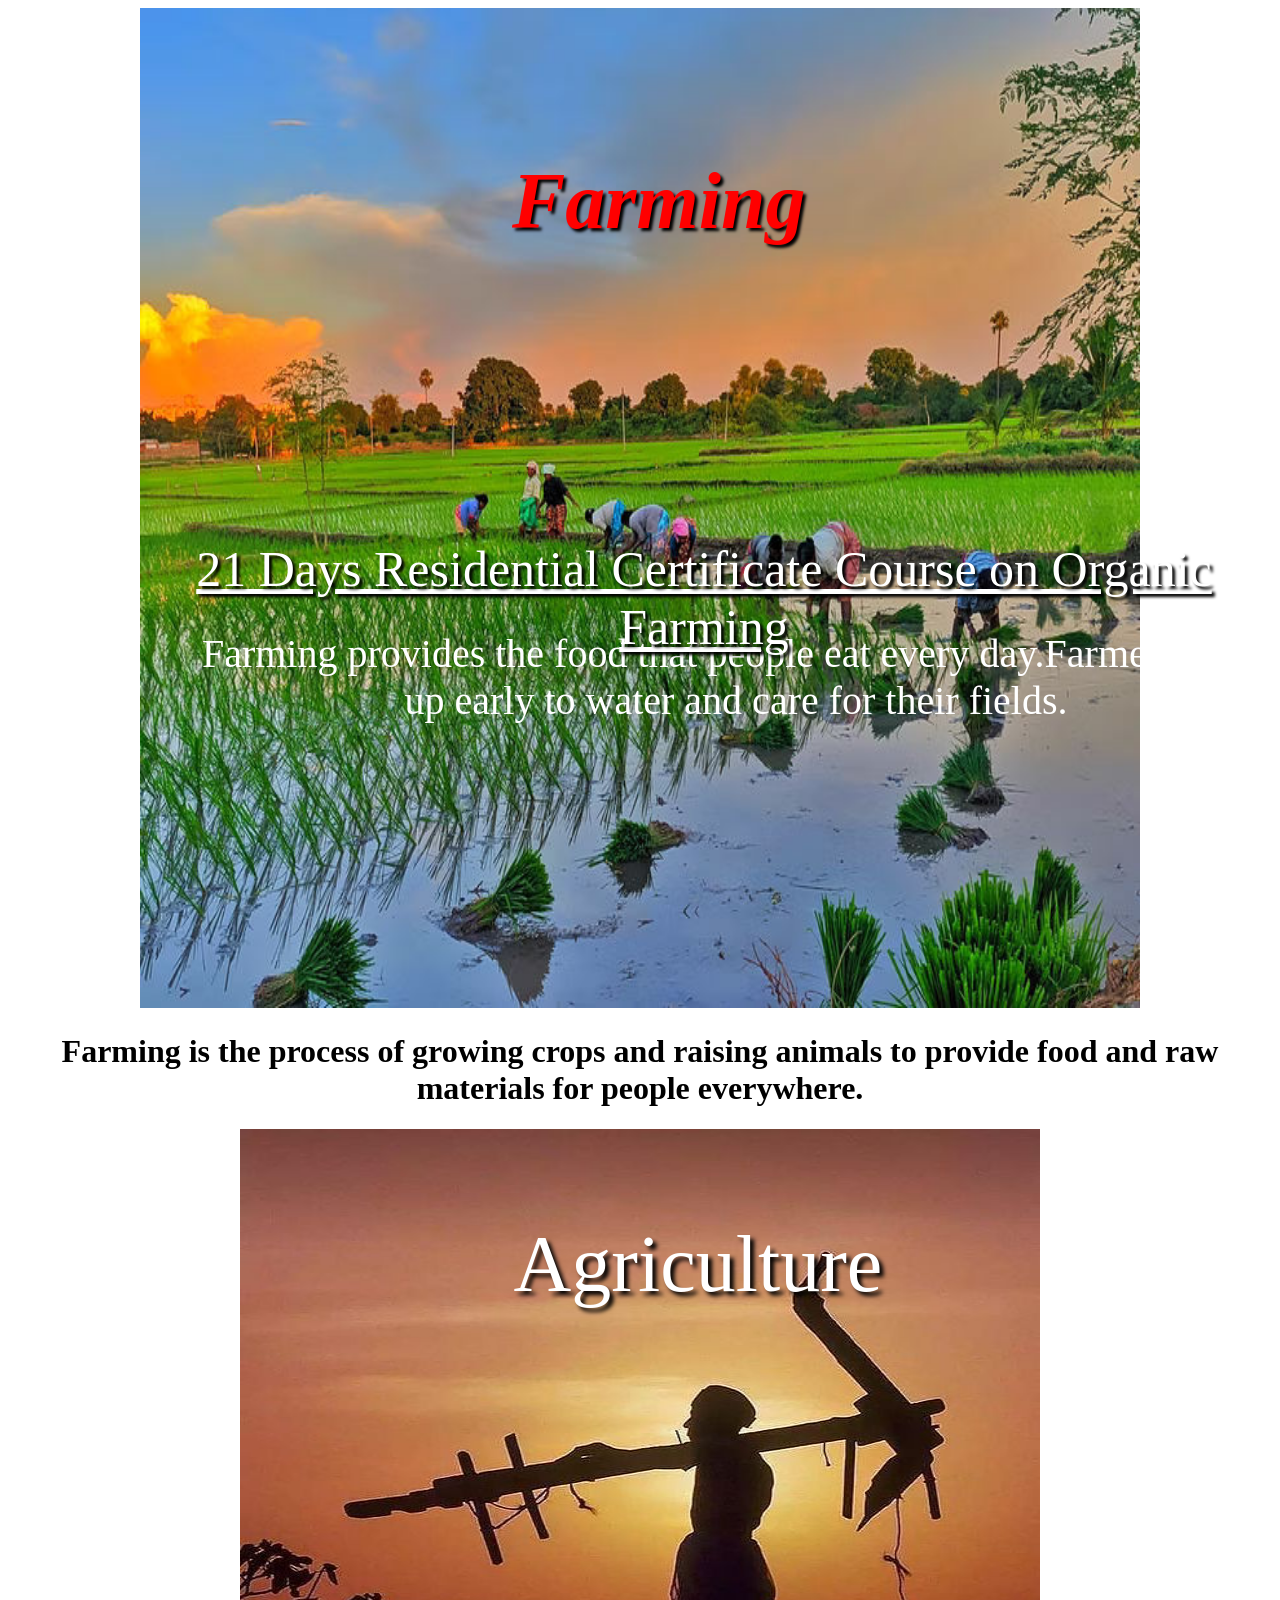
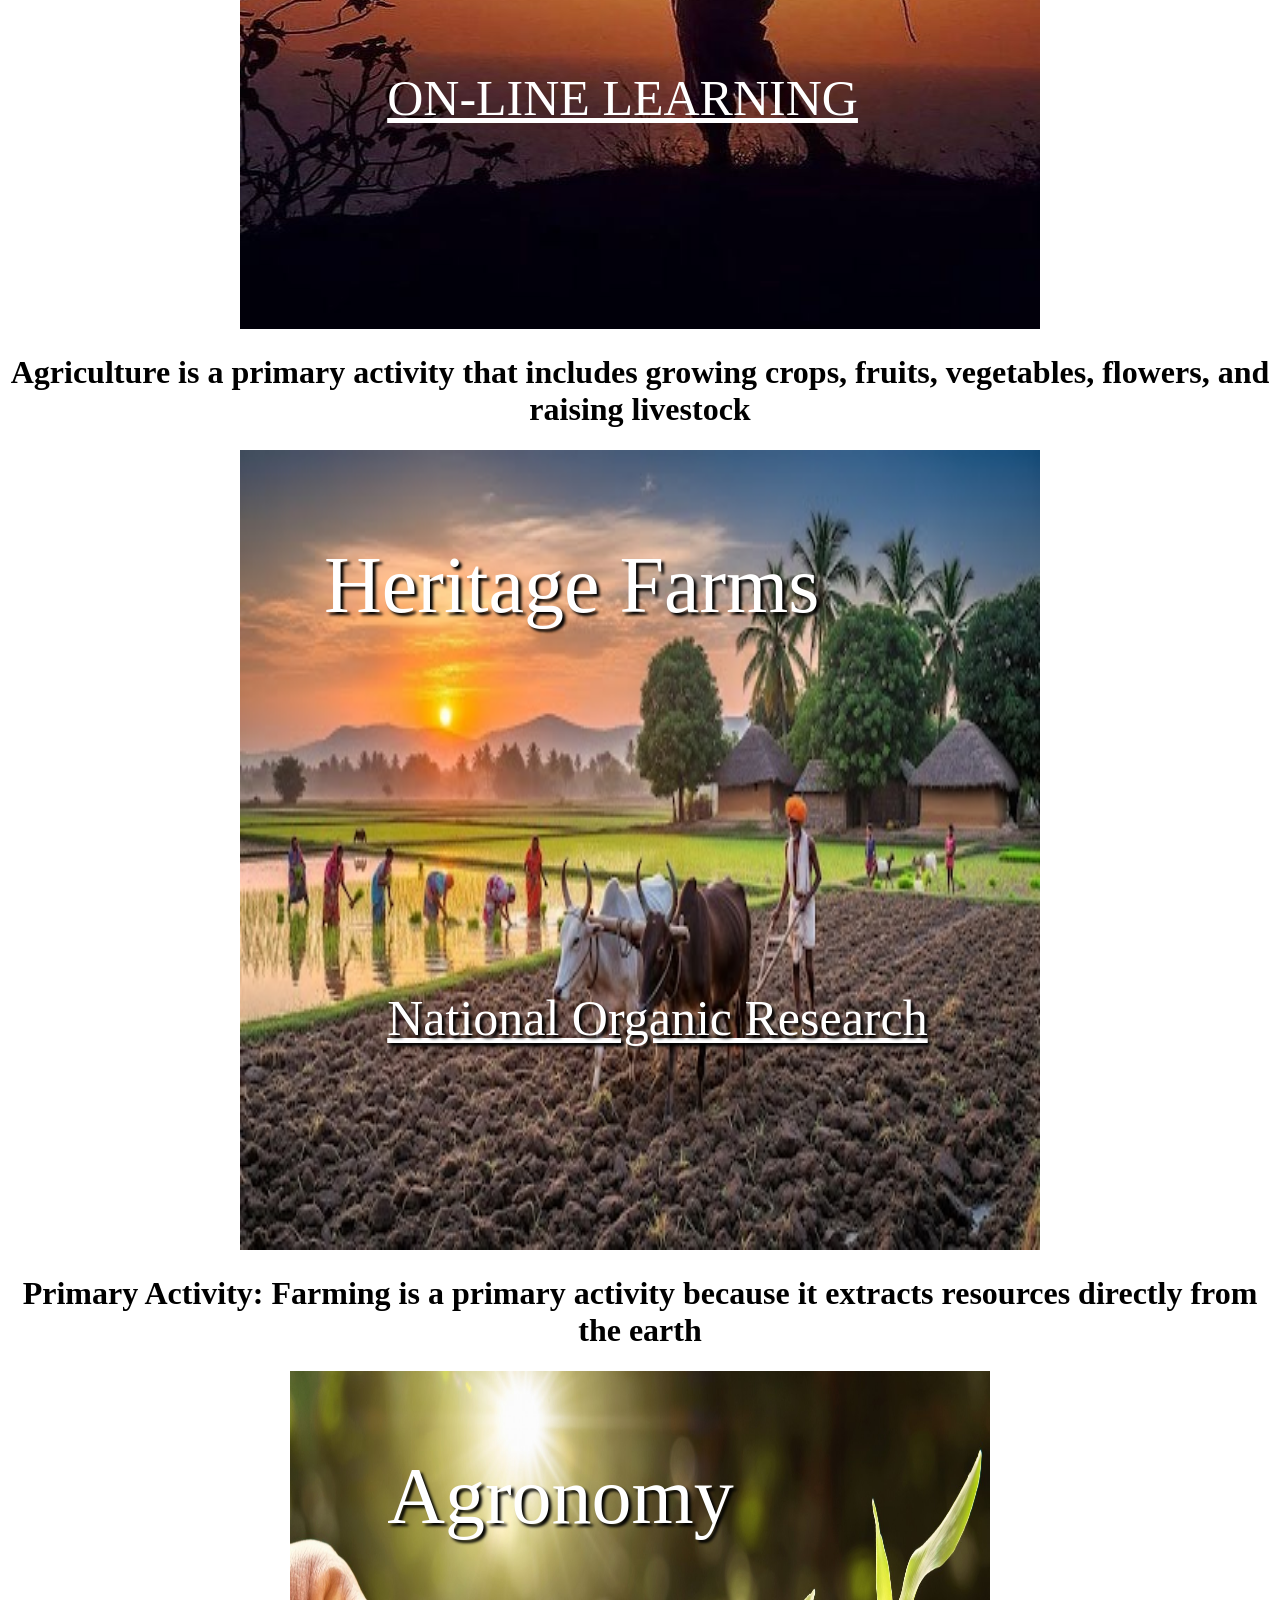
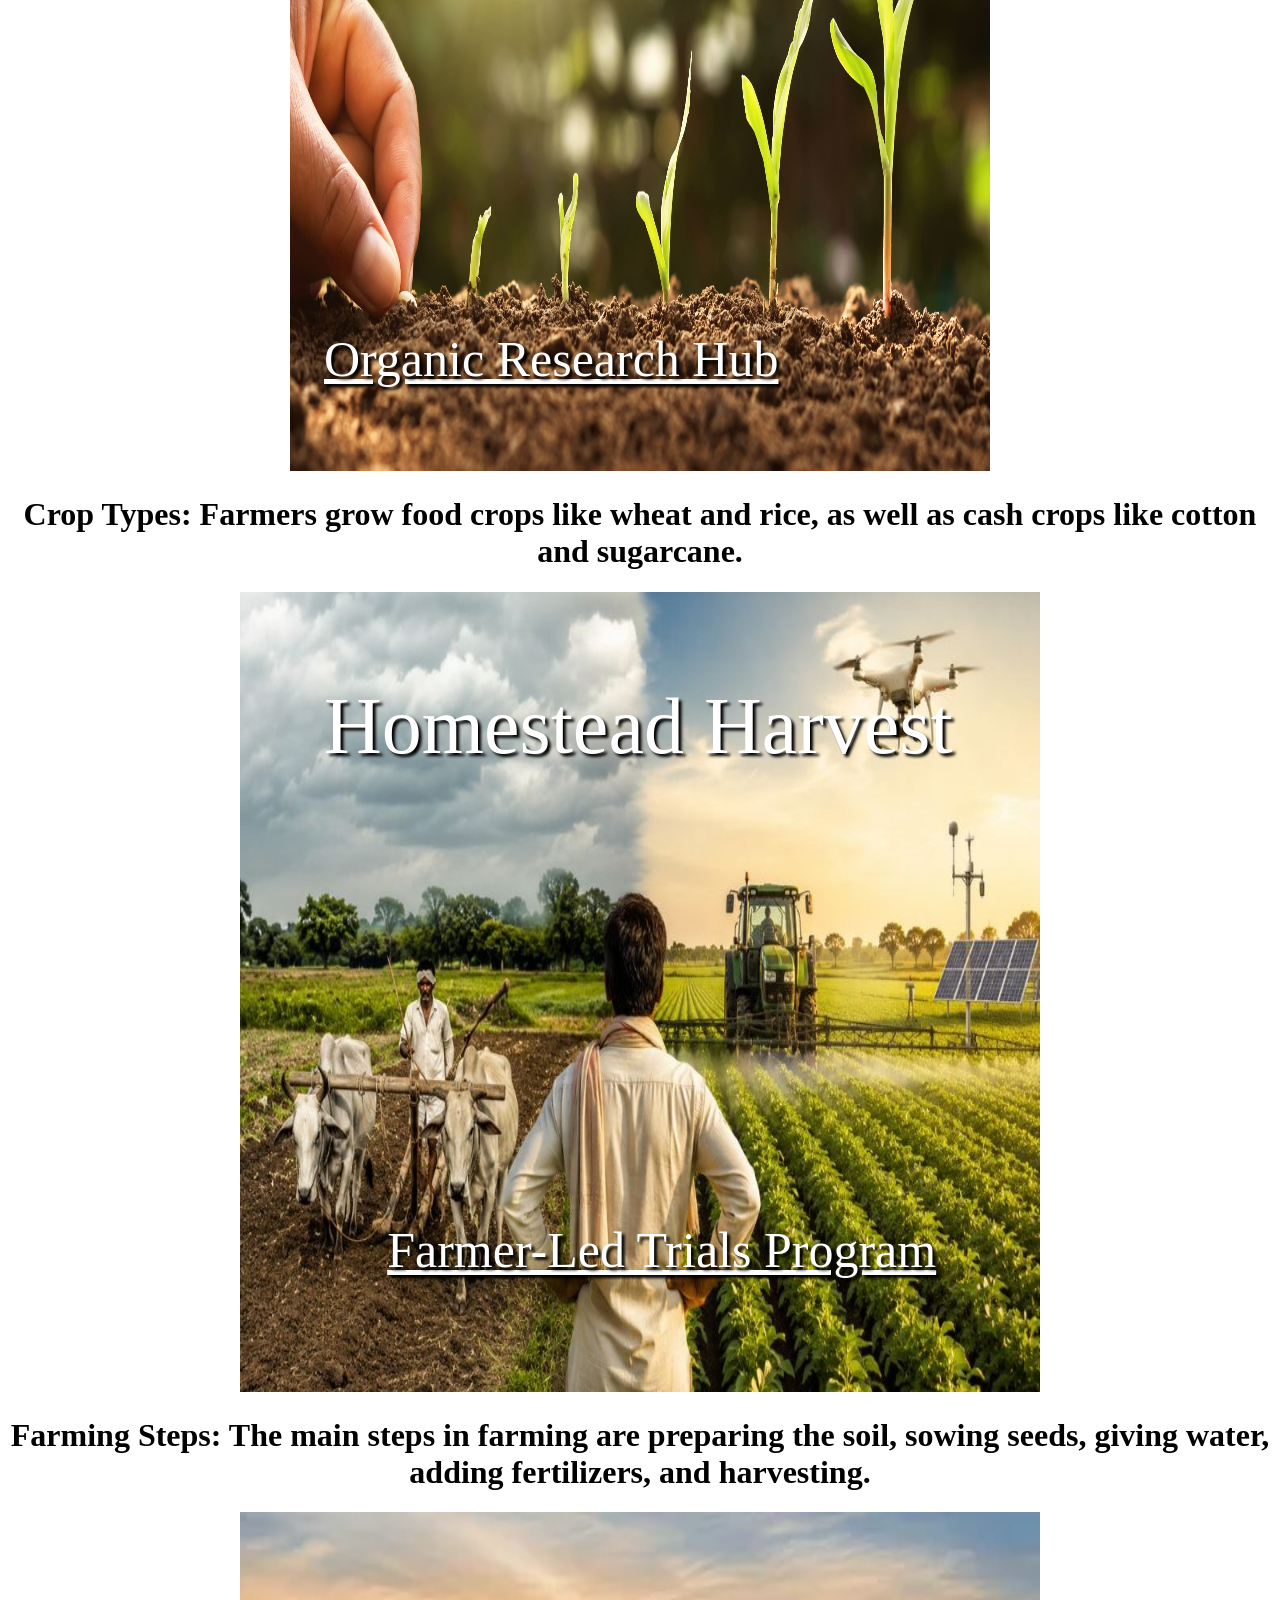
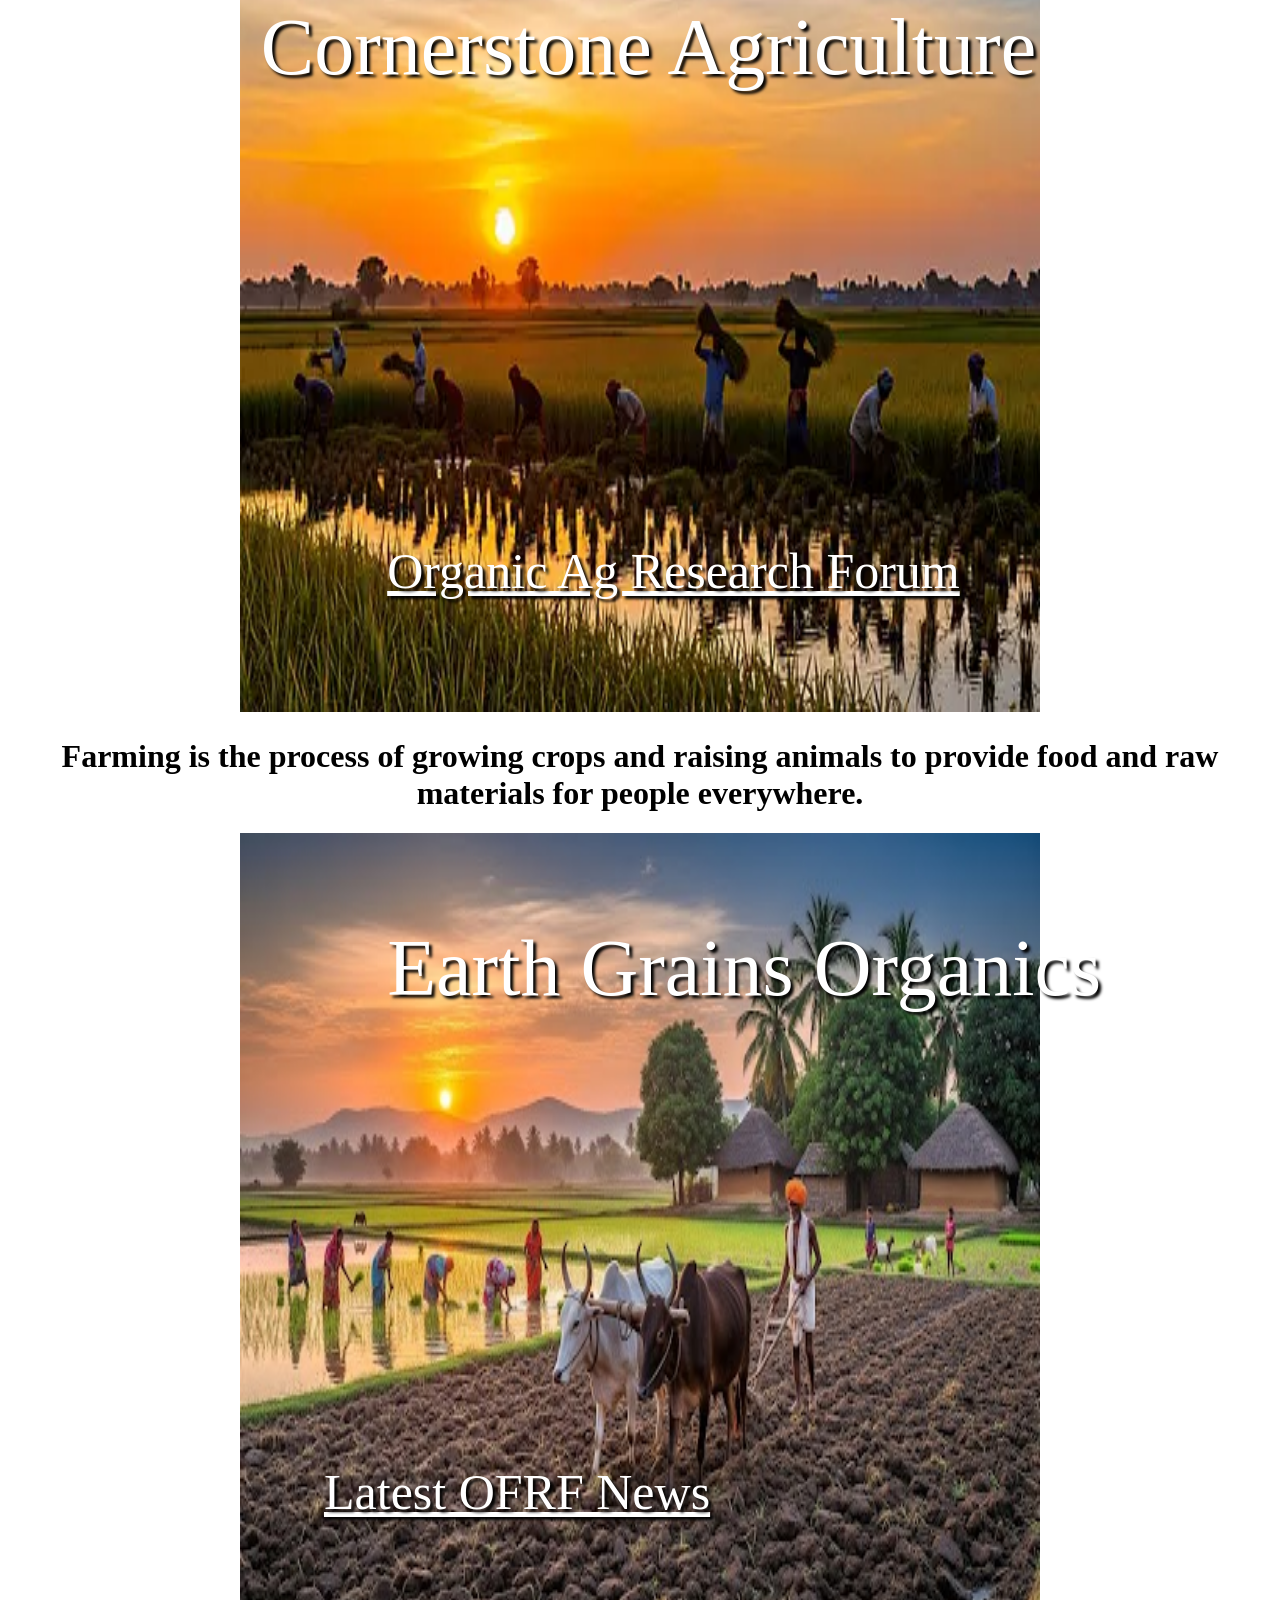
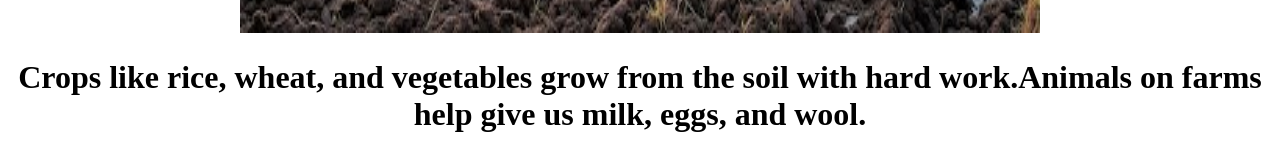
==== commit 04012c62: "Update index.html" ====
--- a/index.html
+++ b/index.html
@@ -14,37 +14,37 @@
     <div class="contain">
      <img src="farmer.jpg">
      <div class="overlay-text">Agriculture</div>
-     <a href="https://ofrf.org/programs/education/">ON-LINE LEARNING</a>
+     <a href="https://ofrf.org/programs/education/" class="red">ON-LINE LEARNING</a>
      <h1>Agriculture is a primary activity that includes growing crops, fruits, vegetables, flowers, and raising livestock</h1>
      </div>
      <div class="image-container">
      <img src="cow.jpg">
-     <div class="overplay">Heritage Acre Farms</div>
-     <a href="https://ofrf.org/research/nora/">National Organic Research Agenda</a>
+     <div class="overplay">Heritage Farms</div>
+     <a href="https://ofrf.org/research/nora/" class="green">National Organic Research </a>
      <h1>Primary Activity: Farming is a primary activity because it extracts resources directly from the earth</h1>
      </div>
      <div class="image-contain">
      <img src="green.jpeg">
      <div class="overhit">Agronomy</div>
-     <a href="https://hub.ofrf.org/">Organic Research Hub</a>
+     <a href="https://hub.ofrf.org/" class="hear">Organic Research Hub</a>
      <h1>Crop Types: Farmers grow food crops like wheat and rice, as well as cash crops like cotton and sugarcane.</h1>
      </div>
      <div class="image-con">
      <img src="leaf.jpg">
      <div class="overout">Homestead Harvest</div>
-      <a href="https://ofrf.org/research/farmer-led-research-trials/">Farmer-Led Trials Program</a>
+      <a href="https://ofrf.org/research/farmer-led-research-trials/" class="get">Farmer-Led Trials Program</a>
      <h1>Farming Steps: The main steps in farming are preparing the soil, sowing seeds, giving water, adding fertilizers, and harvesting.</h1>
      </div>
      <div class="image-size">
      <img src="tree.webp">
      <div class="overweigt">Cornerstone Agriculture</div>
-     <a href="https://ofrf.org/research/organic-ag-research-forum/">Organic Ag Research Forum</a>
+     <a href="https://ofrf.org/research/organic-ag-research-forum/" class="out">Organic Ag Research Forum</a>
      <h1>Farming is the process of growing crops and raising animals to provide food and raw materials for people everywhere.</h1>
      </div>
      <div class="image-high">
      <img src="lee.jpg">
      <div class="overheigt">Earth Grains Organics</div>
-     <a href="https://ofrf.org/news/">Latest OFRF News</a>
+     <a href="https://ofrf.org/news/" class="ball">Latest OFRF News</a>
      <h1>Crops like rice, wheat, and vegetables grow from the soil with hard work.Animals on farms help give us milk, eggs, and wool.</h1>
      </div>
 </div>
--- a/style.css
+++ b/style.css
@@ -1,4 +1,4 @@
-.container{
+container{
     position:relative;
 }
 .container img{
@@ -17,8 +17,8 @@
  position:absolute;
 top: 60%;                 
 left: 10%;   
-color: black;
-text-shadow: 5px 5px 5px white;
+color: white;
+text-shadow: 3px 3px 3px black ;       
 font-size: 50px;      
 }
 .over-layout{
@@ -34,32 +34,47 @@
     position: relative;
 }
 .contain img{
-    width: 700px;
-    height: 700px;
+    width: 800px;
+    height: 800px;
 }
 .overlay-text{
 position:absolute;
 top: 10%;                 
+left: 40%;   
+color: white;
+text-shadow: 4px 4px 4px black;
+font-size: 80px;         
+}
+.red{
+ position:absolute;
+top: 60%;                 
 left: 30%;   
 color: white;
-font-style:  italic;
-font-size: 80px;         
+font-size: 50px;   
 }
 .image-container{
      position: relative;
 }
 .image-container img{
-    width: 700px;
-    height: 700px;
+    width: 800px;
+    height: 800px;
 }
 .overplay{
  position:absolute;
 top: 10%;                 
-left: 40%;  
-font-style:  italic;
+left: 25%;   
 color: white;
+text-shadow: 3px 3px 3px black ;       
 font-size: 80px;         
 }  
+.green{
+ position:absolute;
+top: 60%;                 
+left: 30%;   
+color: white;
+text-shadow: 3px 3px 3px black ;       
+font-size: 50px;   
+}
 .image-contain{
      position: relative;
 }
@@ -70,56 +85,88 @@
 .overhit{
  position:absolute;
 top: 10%;                 
-left: 40%;   
+left: 30%;   
 color: white;
-font-style:  italic;
+text-shadow: 3px 3px 3px black;
 font-size: 80px;         
-}  
+}
+ .hear{
+ position:absolute;
+top: 70%;                 
+left: 25%;   
+color: white;
+text-shadow: 3px 3px 3px black;
+font-size: 50px;   
+}
 .image-con{
      position: relative;
 }
 .image-con img{
-    width: 700px;
-    height: 700px;
+    width: 800px;
+    height: 800px;
 }
 .overout{
  position:absolute;
 top: 10%;                 
-left: 40%;   
+left: 25%;   
 color: white;
-font-style:  italic;
+text-shadow: 3px 3px 3px black;
 font-size: 80px;         
 }  
+.get{
+ position:absolute;
+top: 70%;                 
+left: 30%;   
+color: white;
+text-shadow: 3px 3px 3px black;
+font-size: 50px;   
+}
 .image-size{
      position: relative;
 }
 .image-size img{
-    width: 700px;
-    height: 700px;
+    width: 800px;
+    height: 800px;
 }
 .overweigt{
  position:absolute;
 top: 10%;                 
-left: 40%;   
+left: 20%;   
 color: white;
-font-style:  italic;
+ text-shadow: 3px 3px 3px black;
 font-size: 80px;         
 }   
+.out{
+ position:absolute;
+top: 70%;                 
+left: 30%;   
+color: white;
+text-shadow: 3px 3px 3px black;
+font-size: 50px;   
+}
 .image-high{
      position: relative;
 }
 .image-high img{
-    width: 700px;
-    height: 700px;
+    width: 800px;
+    height: 800px;
 }
 .overheigt{
  position:absolute;
 top: 10%;                 
-left: 40%;   
+left: 30%;   
 color: white;
-font-style:  italic;
+text-shadow: 3px 3px 3px black;
 font-size: 80px;         
-}   
+}
+.ball{
+ position:absolute;
+top: 70%;                 
+left: 25%;   
+color: white;
+text-shadow: 3px 3px 3px black;
+font-size: 50px;   
+}
 
 
 
@@ -128,3 +175,16 @@
 
 
 
+
+
+
+   
+
+
+
+
+
+
+
+
+
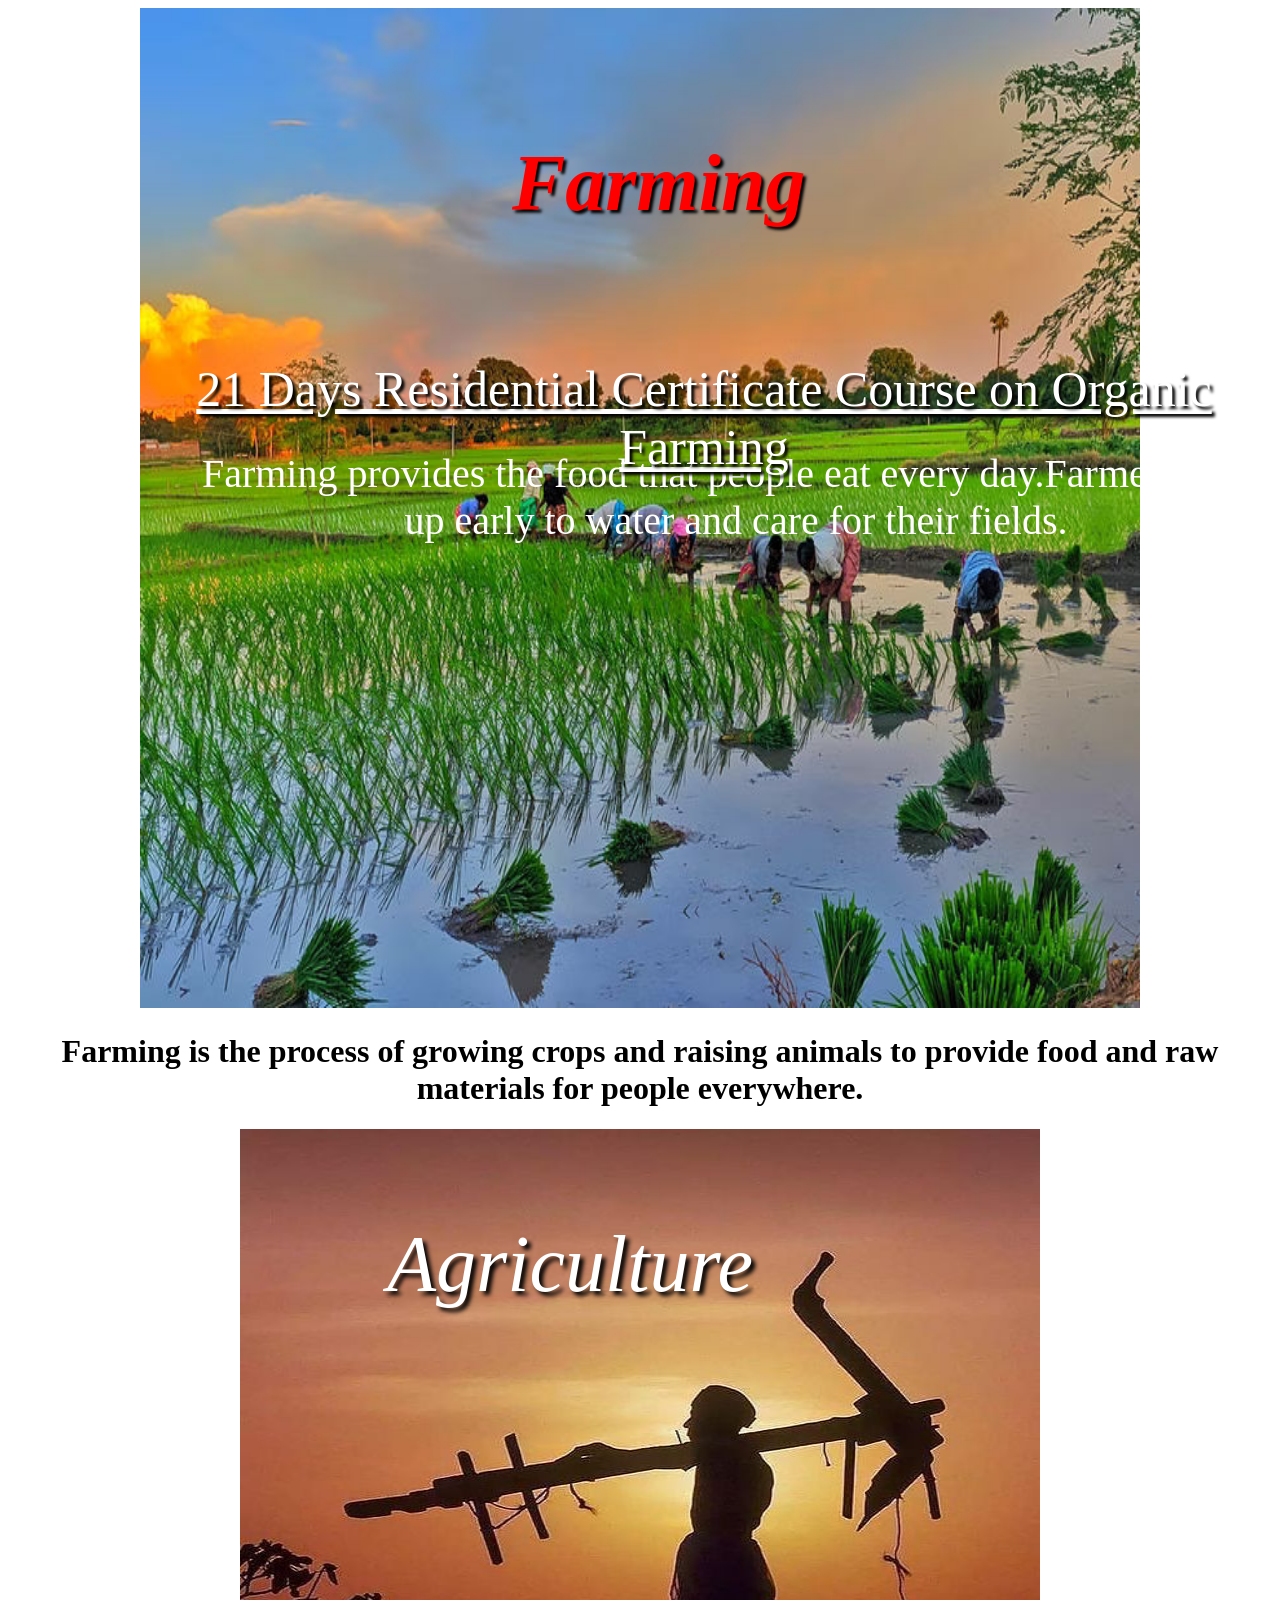
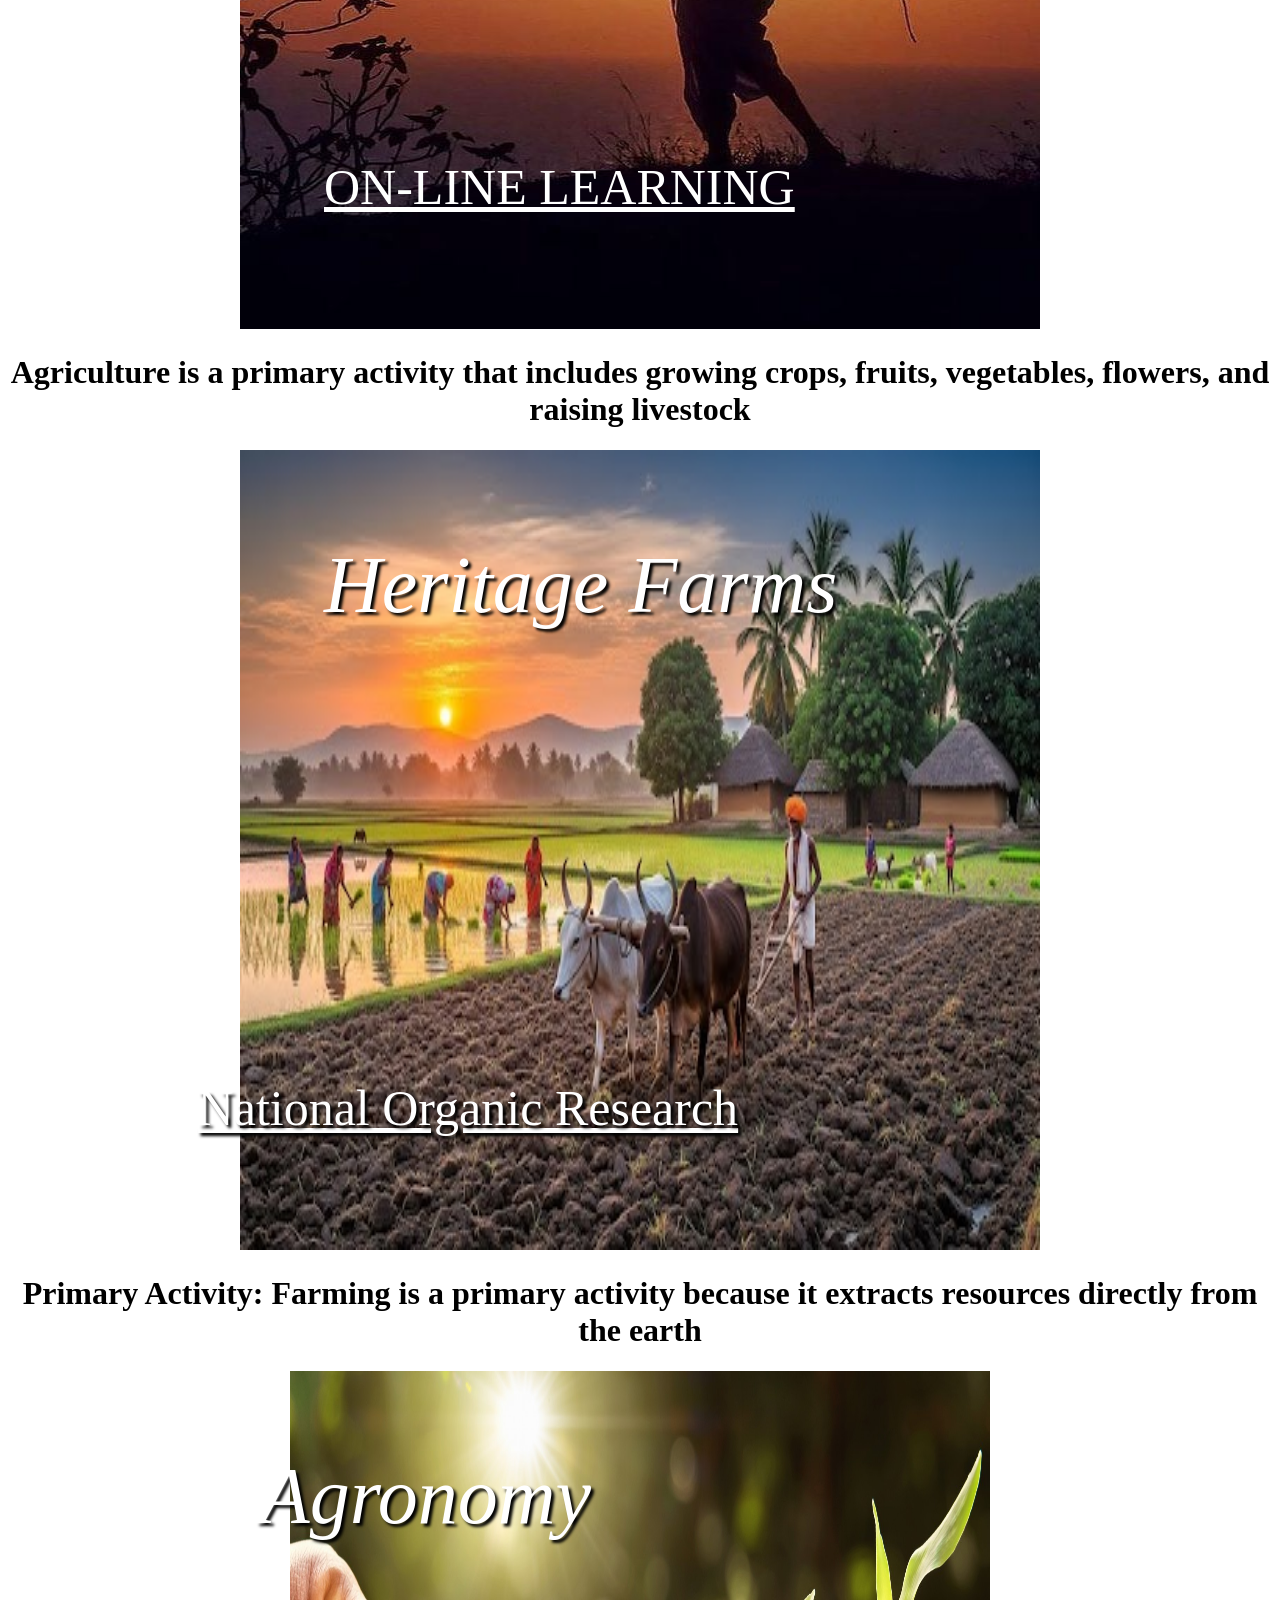
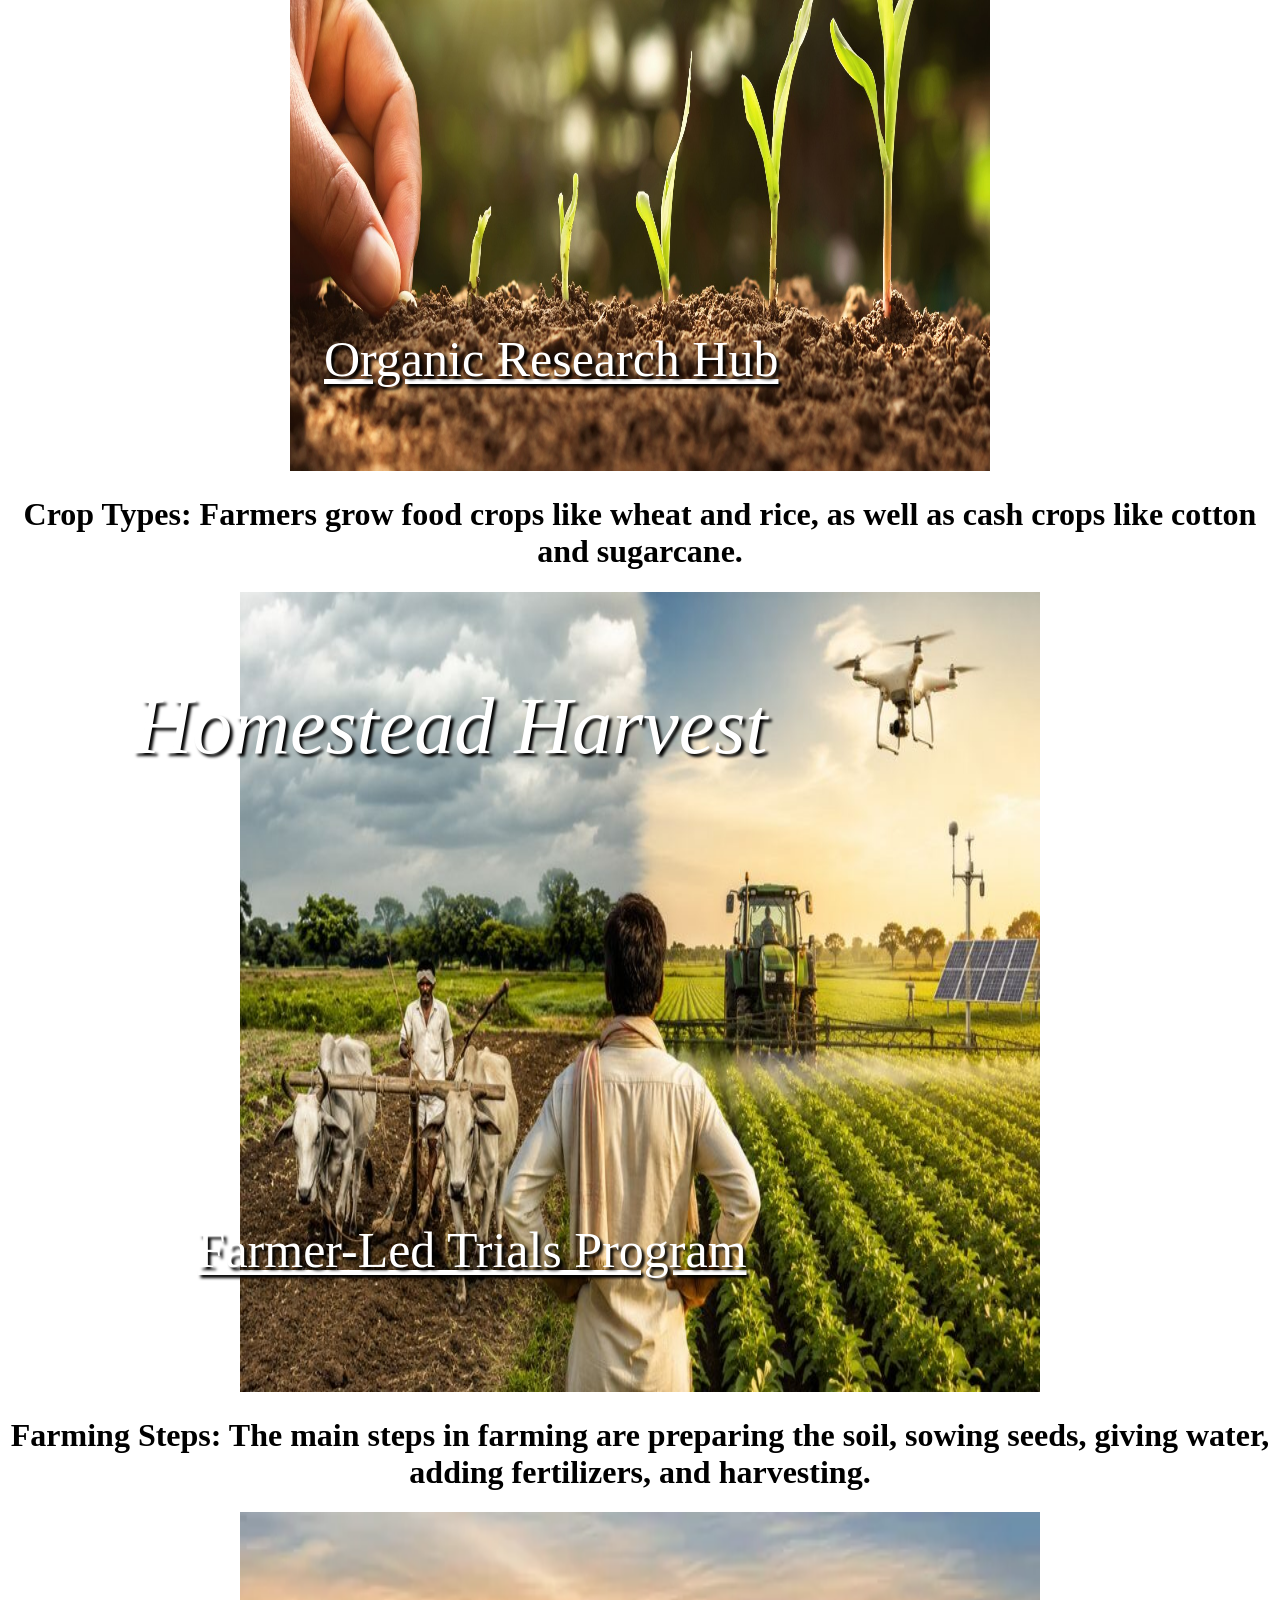
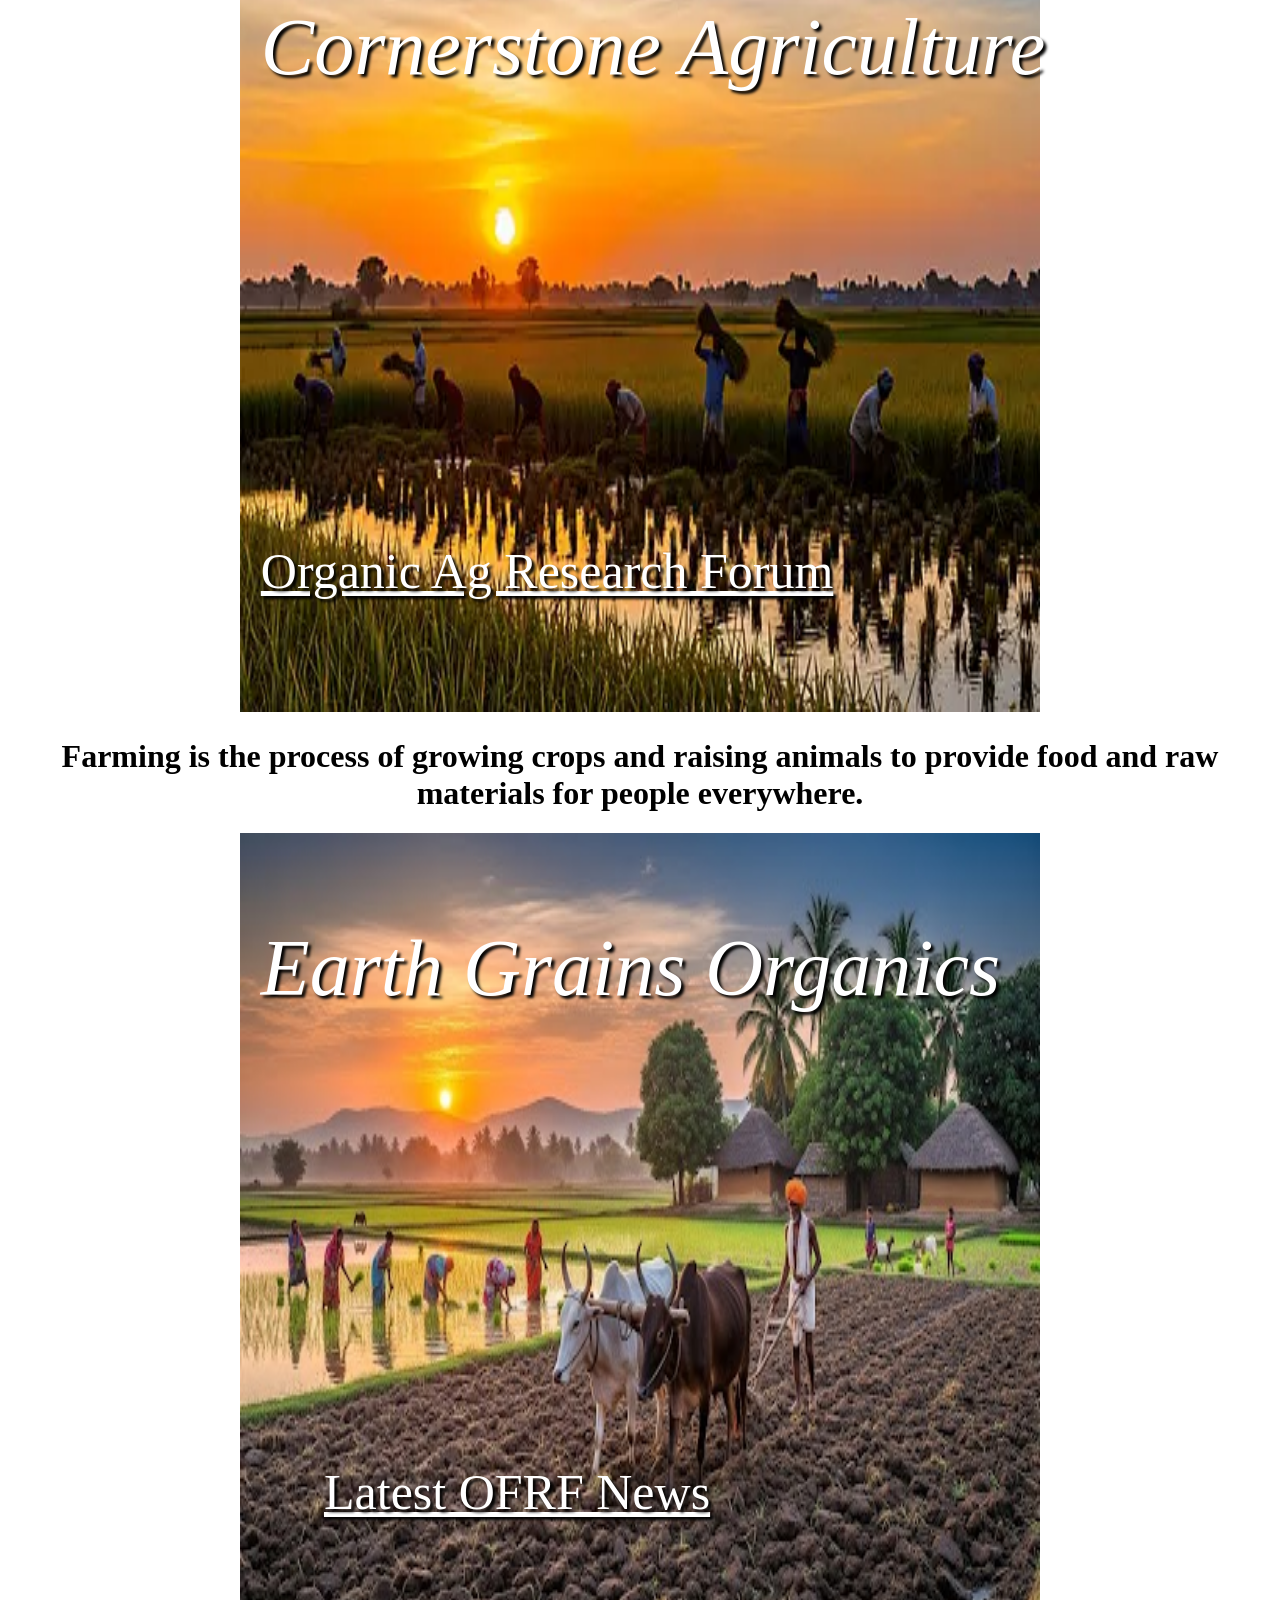
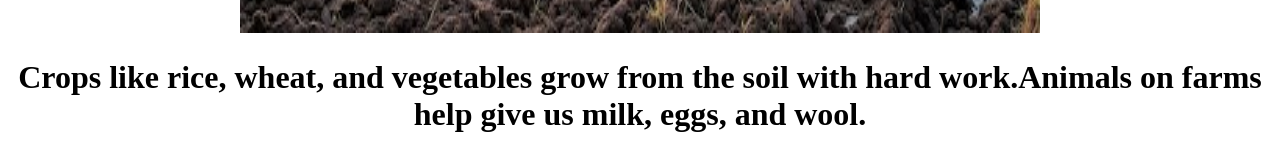
==== commit 49130b5e: "Update index.html" ====
--- a/index.html
+++ b/index.html
@@ -4,7 +4,7 @@
 <body>
 <center>
     <div class="container">
-    <img src="forming.jpg" alt="Scenic background">
+    <img src="forming.jpg" alt="Scenic backgroun">
      <h2 class="over-layout">Farming</h2>
      <div class="over">Farming provides the food that people eat every day.Farmers wake up early to water and care for their fields.</div>
       <a href="https://nconf.dac.gov.in/21DaysCertificateCourse" class="lay">21 Days Residential Certificate Course on Organic Farming
--- a/style.css
+++ b/style.css
@@ -8,22 +8,25 @@
 }
 .over{
  position:absolute;
-top: 70%;                 
+top: 50%;                 
 left: 15%;   
 color: white;
 font-size: 40px;           
 }
 .lay{
  position:absolute;
-top: 60%;                 
+top: 40%;                 
 left: 10%;   
 color: white;
 text-shadow: 3px 3px 3px black ;       
-font-size: 50px;      
+font-size: 50px; 
+ font-family: "Style Script", cursive;
+  font-weight: 400;
+  font-style: normal;
 }
 .over-layout{
 position:absolute;
-top: 10%;                 
+top: 8%;                 
 left: 40%;   
 color: red;
 font-style:  italic;
@@ -40,17 +43,21 @@
 .overlay-text{
 position:absolute;
 top: 10%;                 
-left: 40%;   
-color: white;
+left: 30%;   
+color: white;
+font-style:  italic;
 text-shadow: 4px 4px 4px black;
 font-size: 80px;         
 }
 .red{
  position:absolute;
-top: 60%;                 
-left: 30%;   
-color: white;
-font-size: 50px;   
+top: 70%;                 
+left: 25%;   
+color: white;
+font-size: 50px;  
+font-family: "Style Script", cursive;
+  font-weight: 400;
+  font-style: normal;
 }
 .image-container{
      position: relative;
@@ -64,16 +71,20 @@
 top: 10%;                 
 left: 25%;   
 color: white;
+font-style:  italic;
 text-shadow: 3px 3px 3px black ;       
 font-size: 80px;         
 }  
 .green{
  position:absolute;
-top: 60%;                 
-left: 30%;   
+top: 70%;                 
+left: 15%;   
 color: white;
 text-shadow: 3px 3px 3px black ;       
 font-size: 50px;   
+ font-family: "Style Script", cursive;
+  font-weight: 400;
+  font-style: normal;
 }
 .image-contain{
      position: relative;
@@ -85,8 +96,9 @@
 .overhit{
  position:absolute;
 top: 10%;                 
-left: 30%;   
-color: white;
+left: 20%;   
+color: white;
+font-style:  italic;
 text-shadow: 3px 3px 3px black;
 font-size: 80px;         
 }
@@ -97,6 +109,9 @@
 color: white;
 text-shadow: 3px 3px 3px black;
 font-size: 50px;   
+ font-family: "Style Script", cursive;
+  font-weight: 400;
+  font-style: normal;
 }
 .image-con{
      position: relative;
@@ -108,18 +123,22 @@
 .overout{
  position:absolute;
 top: 10%;                 
-left: 25%;   
-color: white;
+left: 10%;   
+color: white;
+font-style:  italic;
 text-shadow: 3px 3px 3px black;
 font-size: 80px;         
 }  
 .get{
  position:absolute;
 top: 70%;                 
-left: 30%;   
-color: white;
-text-shadow: 3px 3px 3px black;
-font-size: 50px;   
+left: 15%;   
+color: white;
+text-shadow: 3px 3px 3px black;
+font-size: 50px;  
+ font-family: "Style Script", cursive;
+  font-weight: 400;
+  font-style: normal;
 }
 .image-size{
      position: relative;
@@ -133,16 +152,20 @@
 top: 10%;                 
 left: 20%;   
 color: white;
+font-style:  italic;
  text-shadow: 3px 3px 3px black;
 font-size: 80px;         
 }   
 .out{
  position:absolute;
 top: 70%;                 
-left: 30%;   
-color: white;
-text-shadow: 3px 3px 3px black;
-font-size: 50px;   
+left: 20%;   
+color: white;
+text-shadow: 3px 3px 3px black;
+font-size: 50px; 
+ font-family: "Style Script", cursive;
+  font-weight: 400;
+  font-style: normal;
 }
 .image-high{
      position: relative;
@@ -154,8 +177,9 @@
 .overheigt{
  position:absolute;
 top: 10%;                 
-left: 30%;   
-color: white;
+left: 20%;   
+color: white;
+font-style:  italic;
 text-shadow: 3px 3px 3px black;
 font-size: 80px;         
 }
@@ -165,7 +189,10 @@
 left: 25%;   
 color: white;
 text-shadow: 3px 3px 3px black;
-font-size: 50px;   
+font-size: 50px;
+font-family: "Style Script", cursive;
+  font-weight: 400;
+  font-style: normal;
 }
 
 
